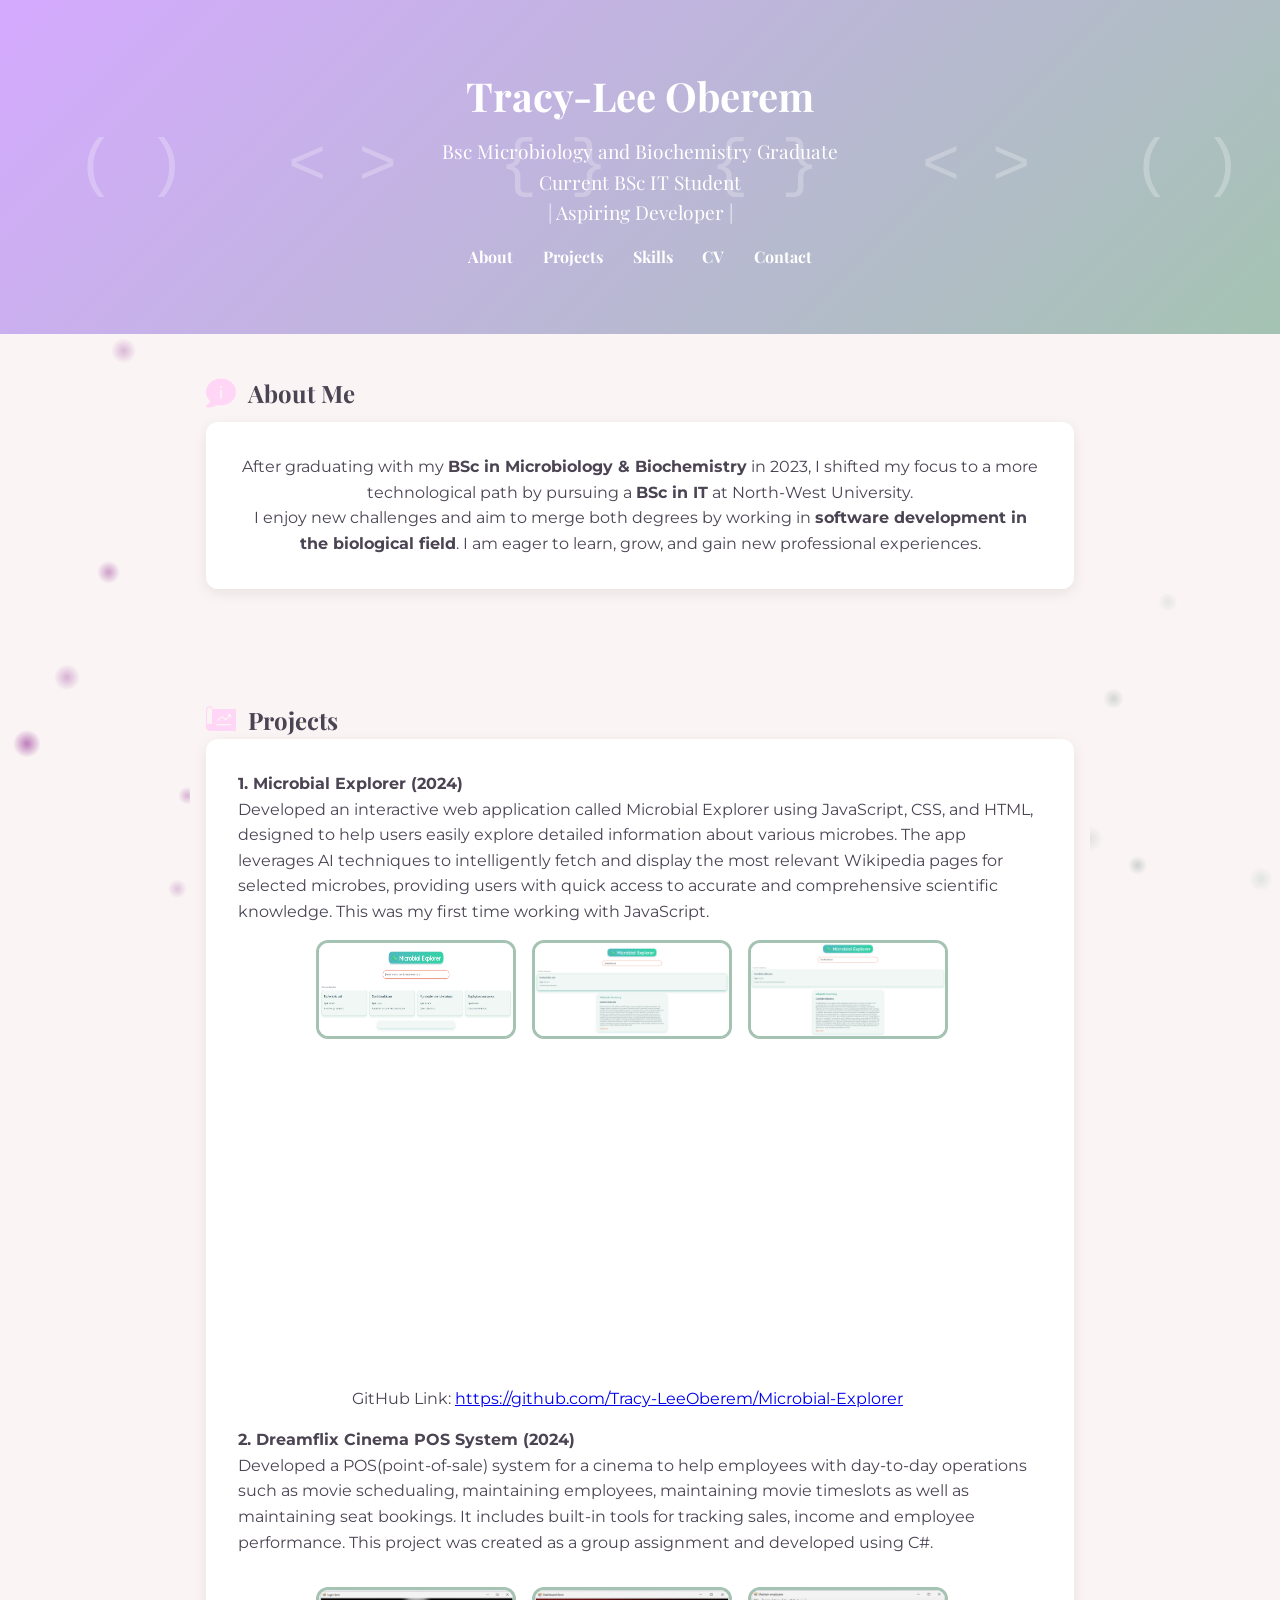
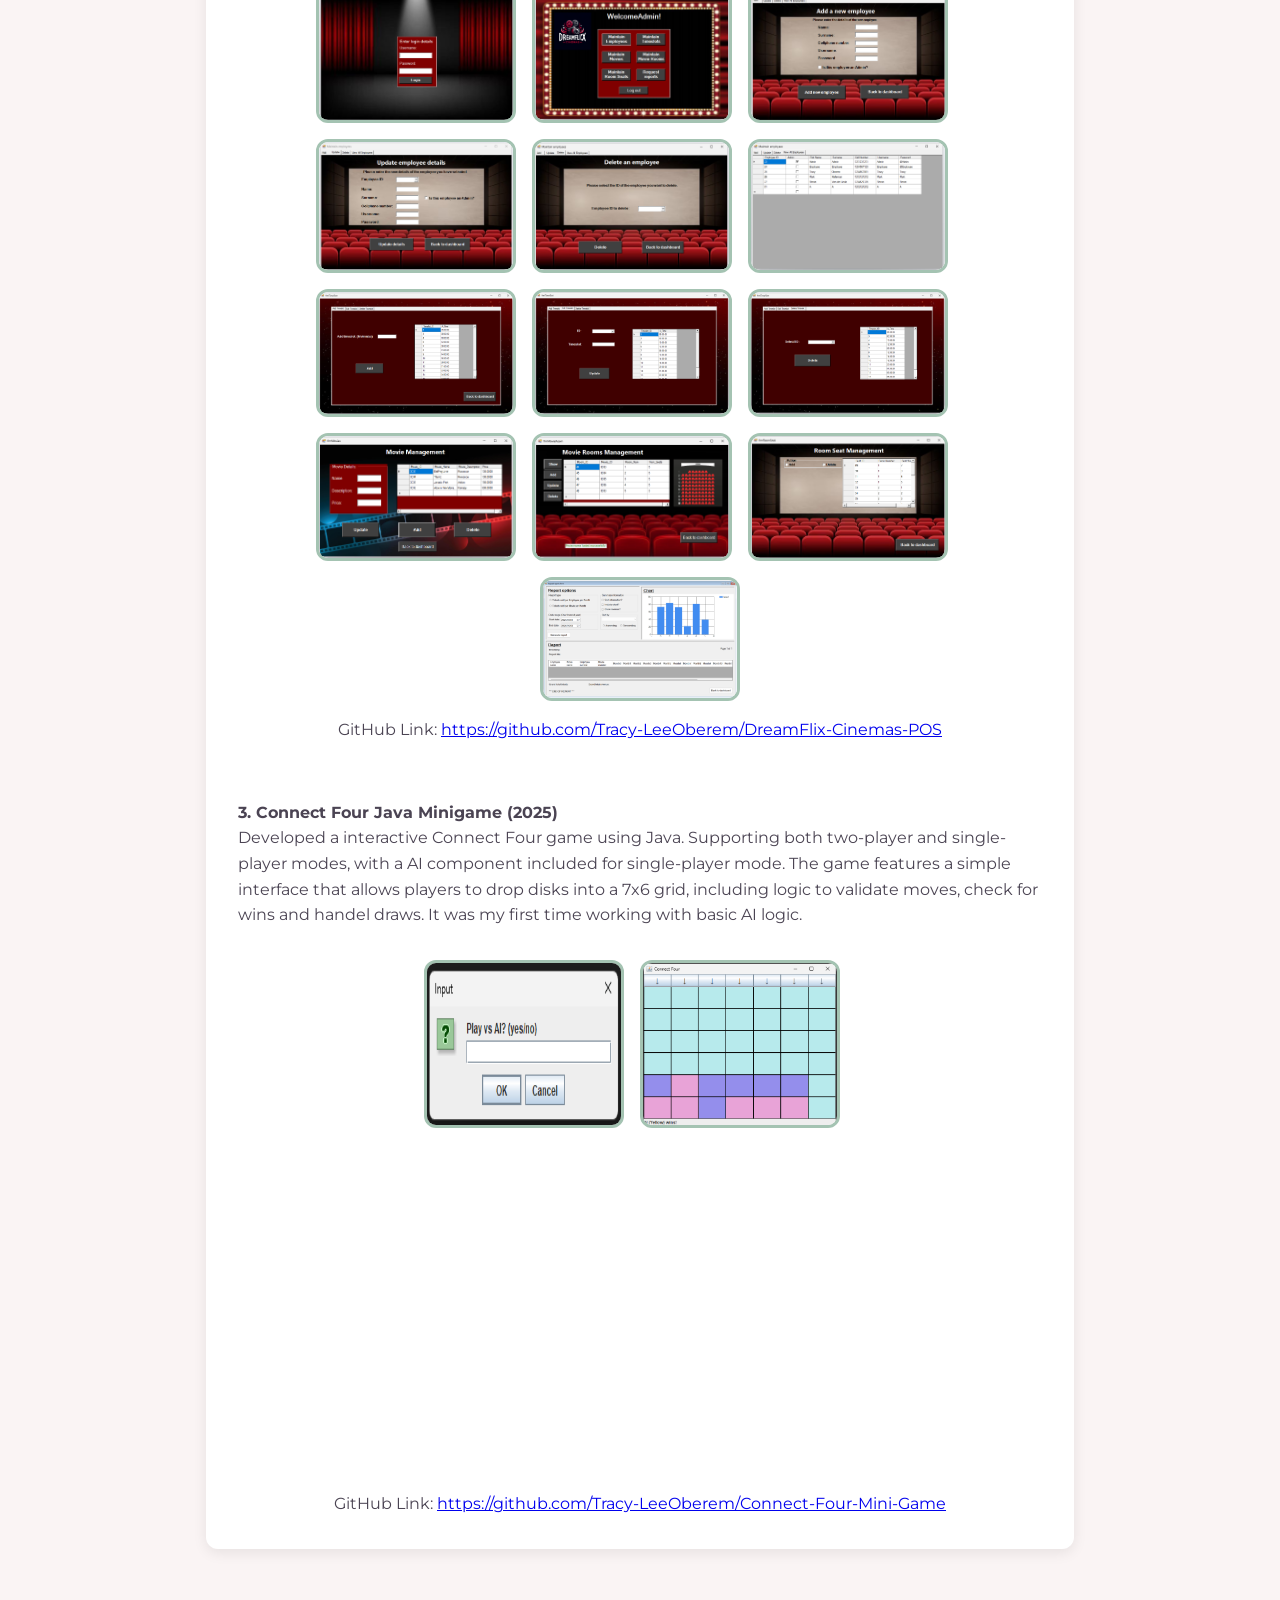
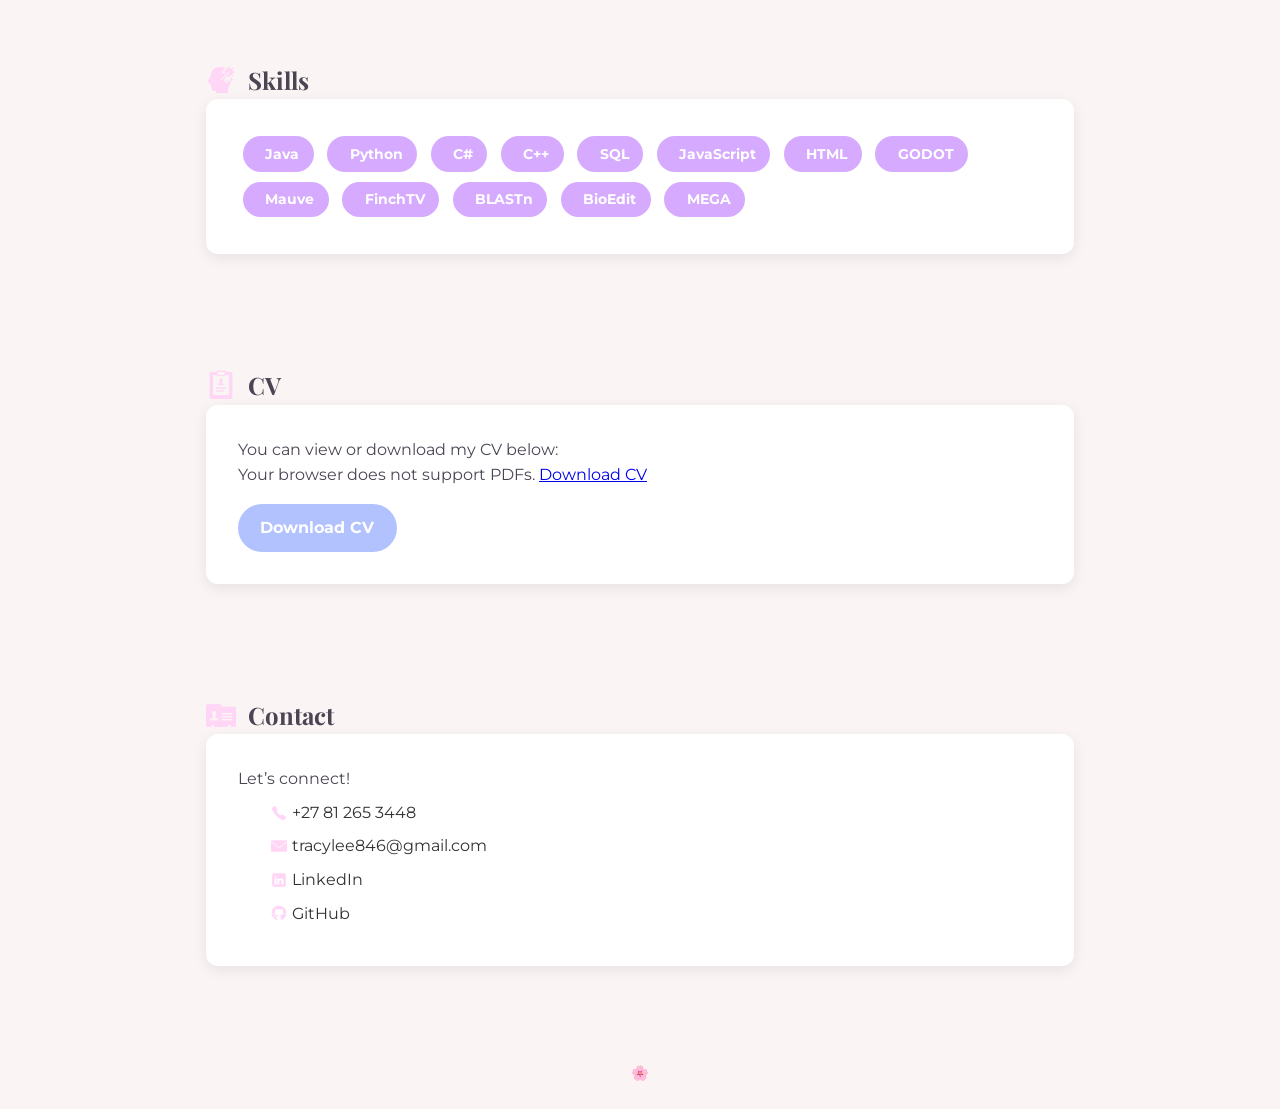
==== index.html @ 7816f1d2 "added animations to the particles in backround" ====
<!DOCTYPE html>
<html lang="en">
<head>
  <meta charset="UTF-8" />
  <meta name="viewport" content="width=device-width, initial-scale=1" />
  <title>Tracy-Lee Oberem | Portfolio</title>

  <link href="https://fonts.googleapis.com/css2?family=Playfair+Display:wght@700&family=Montserrat&display=swap" rel="stylesheet" />
  <script src="https://kit.fontawesome.com/a2a80f73b8.js" crossorigin="anonymous"></script>
  
  <!-- External stylesheet -->
  <link rel="stylesheet" href="style.css" />
</head>

<body>
  <!-- Background animation canvas -->
  <canvas id="fallingPixels"></canvas>

  <!-- Banner -->
  <header>
    <h1>Tracy-Lee Oberem</h1>
    <p>
      Bsc Microbiology and Biochemistry Graduate
      <br />
      Current BSc IT Student 
      <br />
      | Aspiring Developer |
    </p>
    <nav>
      <a href="#about">About</a>
      <a href="#projects">Projects</a>
      <a href="#skills">Skills</a>
      <a href="#cv">CV</a>
      <a href="#contact">Contact</a>
    </nav>
  </header>

  <section id="about">
    <div style="display: flex; align-items: center;">
      <img src="About.png" alt="About Icon" style="height: 30px; margin-right: 12px" />
      <h2 style="margin: 0">About Me</h2>
    </div>

    <div class="card about" style="text-align: center; margin-top: 10px;">
      <p>
        After graduating with my <strong>BSc in Microbiology &amp; Biochemistry</strong> in 2023, I shifted my focus to a more
        technological path by pursuing a <strong>BSc in IT</strong> at North-West University.
        <br />
        I enjoy new challenges and aim to merge both degrees by working in <strong>software development in the biological
          field</strong>. I am eager to learn, grow, and gain new professional experiences.
      </p>
    </div>
  </section>

  <section id="projects">
    <div style="display: flex; align-items: center;">
      <img src="Project.png" alt="Project Icon" style="height: 30px; margin-right: 12px" />
      <h2 style="margin: 0">Projects</h2>
    </div>
    <div class="card">
      <!-- Microbial Explorer Project -->
      <p>
        <strong>1. Microbial Explorer (2024)</strong><br />
        Developed an interactive web application called Microbial Explorer using JavaScript, CSS, and HTML, designed to help
        users easily explore detailed information about various microbes. The app leverages AI techniques to intelligently
        fetch and display the most relevant Wikipedia pages for selected microbes, providing users with quick access to
        accurate and comprehensive scientific knowledge. This was my first time working with JavaScript.
      </p>
      <div class="project-gallery">
        <img
          src="microbial-explorer.png"
          alt="Microbial Explorer1"
          onclick="openModal(this.src)"
        />
        <img
          src="microbial-explorer2.png"
          alt="Microbial Explorer2"
          onclick="openModal(this.src)"
        />
        <img
          src="microbial-explorer3.png"
          alt="Microbial Explorer3"
          onclick="openModal(this.src)"
        />
        <br />

        <!-- Microbial Explorer YouTube Video Embed -->
        <div style="margin-top: 1rem;">
          <div
            style="
              position: relative;
              padding-bottom: 56.25%;
              height: 0;
              overflow: hidden;
              max-width: 100%;
            "
          >
            <iframe
              class="YTVideo"
              width="560"
              height="315"
              src="https://www.youtube.com/embed/qqsWRBTuE1c"
              title="Microbial Explorer"
              frameborder="0"
              allow="accelerometer; autoplay; clipboard-write; encrypted-media; gyroscope; picture-in-picture"
              allowfullscreen
            ></iframe>
          </div>
          <p>
          GitHub Link:
            <a href="https://github.com/Tracy-LeeOberem/Microbial-Explorer" target="_blank" class="project-link">
              https://github.com/Tracy-LeeOberem/Microbial-Explorer
            </a>
          </p>
        </div>
        <br />

        <!-- Cinema Project -->
        <p>
          <strong>2. Dreamflix Cinema POS System (2024)</strong><br />
          Developed a POS(point-of-sale) system for a cinema to help employees with day-to-day operations such as movie
          schedualing, maintaining employees, maintaining movie timeslots as well as maintaining seat bookings. It includes
          built-in tools for tracking sales, income and employee performance. This project was created as a group assignment
          and developed using C#.
        </p>
        <div class="project-gallery">
          <img src="CinemaLogin.png" alt="Cinema1" onclick="openModal(this.src)" />
          <img src="CinemaDashBoard.png" alt="Cinema2" onclick="openModal(this.src)" />
          <img src="CinemaAddEmployee.png" alt="Cinema3" onclick="openModal(this.src)" />
          <br />
          <img src="CinemaMaintainEmployees.png" alt="Cinema4" onclick="openModal(this.src)" />
          <img src="CinemaDeleteEmployee.png" alt="Cinema5" onclick="openModal(this.src)" />
          <img src="CinemaViewAllEmpoyees.png" alt="Cinema6" onclick="openModal(this.src)" />
          <br />
          <img src="CinemaAddTimeslot.png" alt="Cinema7" onclick="openModal(this.src)" />
          <img src="CinemaEditTimeslot.png" alt="Cinema8" onclick="openModal(this.src)" />
          <img src="CinemaDeleteTimeslot.png" alt="Cinema9" onclick="openModal(this.src)" />
          <br />
          <img src="CinemaMaintainMovies.png" alt="Cinema10" onclick="openModal(this.src)" />
          <img src="CinemaMaintainRooms.png" alt="Cinema11" onclick="openModal(this.src)" />
          <img src="CinemaMaintainSeats.png" alt="Cinema12" onclick="openModal(this.src)" />
          <br />
          <img src="CinemaReporting.png" alt="Cinema13" onclick="openModal(this.src)" />
          <p>
          GitHub Link:
            <a href="https://github.com/Tracy-LeeOberem/DreamFlix-Cinemas-POS" target="_blank" class="project-link">
              https://github.com/Tracy-LeeOberem/DreamFlix-Cinemas-POS
            </a>
          </p>
        </div>
        <br />

        <!-- Connect Four Project -->
        <p>
          <strong>3. Connect Four Java Minigame (2025)</strong><br />
          Developed a interactive Connect Four game using Java. Supporting both two-player and single-player
          modes, with a AI component included for single-player mode. The game features a simple interface that allows
          players to drop disks into a 7x6 grid, including logic to validate moves, check for wins and handel draws. It was my
          first time working with basic AI logic.
        </p>
        <div class="project-gallery">
          <img src="ConnectFour1.png" alt="ConnectFour1" onclick="openModal(this.src)" />
          <img src="ConnectFour2.png" alt="ConnectFour2" onclick="openModal(this.src)" />
          <br />

          <!-- Connect Four YouTube Video Embed -->
          <div style="margin-top: 1rem;">
            <div
              style="
                position: relative;
                padding-bottom: 56.25%;
                height: 0;
                overflow: hidden;
                max-width: 100%;
              "
            >
              <iframe
                class="YTVideo"
                width="560"
                height="315"
                src="https://www.youtube.com/embed/dLxgslKgsJ8"
                title="Connect Four Demo"
                frameborder="0"
                allow="accelerometer; autoplay; clipboard-write; encrypted-media; gyroscope; picture-in-picture"
                allowfullscreen
              ></iframe>
            </div>
          </div>
          <p>
          GitHub Link:
            <a href="https://github.com/Tracy-LeeOberem/Connect-Four-Mini-Game" target="_blank" class="project-link">
              https://github.com/Tracy-LeeOberem/Connect-Four-Mini-Game
            </a>
          </p>
        </div>
      </div>
    </section>

    <section id="skills">
      <div style="display: flex; align-items: center;">
        <img src="Skill.png" alt="Skill Icon" style="height: 30px; margin-right: 12px" />
        <h2 style="margin: 0">Skills</h2>
      </div>
      <div class="card skills">
        <span><i class="fab fa-java"></i> Java</span>
        <span><i class="fab fa-python"></i> Python</span>
        <span><i class="fas fa-code"></i> C#</span>
        <span><i class="fas fa-code"></i> C++</span>
        <span><i class="fas fa-database"></i> SQL</span>
        <span><i class="fab fa-js-square"></i> JavaScript</span>
        <span><i class="fab fa-html5"></i> HTML</span>
        <span><i class="fab fa-html5"></i> GODOT</span>
        <span><i class="fas fa-dna"></i> Mauve</span>
        <span><i class="fas fa-dna"></i> FinchTV</span>
        <span><i class="fas fa-dna"></i> BLASTn</span>
        <span><i class="fas fa-dna"></i> BioEdit</span>
        <span><i class="fas fa-dna"></i> MEGA</span>
      </div>
    </section>

    <!-- CV PDF View and download-->
    <section id="cv">
      <div style="display: flex; align-items: center;">
        <img src="CV.png" alt="CV Icon" style="height: 30px; margin-right: 12px" />
        <h2 style="margin: 0">CV</h2>
      </div>
      <div class="card">
        <p>You can view or download my CV below:</p>
        <object data="Tracy-Lee_Oberem_CV.pdf" type="application/pdf" width="100%" height="600px">
          <p>Your browser does not support PDFs.
            <a href="Tracy-Lee_Oberem_CV.pdf" download>Download CV</a>
          </p>
        </object>
        <a href="Tracy-Lee_Oberem_CV.pdf" class="button" download>
          <i class="fas fa-file-pdf"></i> Download CV
        </a>
      </div>
    </section>

    <!-- Contact Me section -->
    <section id="contact">
      <div style="display: flex; align-items: center;">
        <img src="Contact.png" alt="Contact Icon" style="height: 30px; margin-right: 12px" />
        <h2 style="margin: 0">Contact</h2>
      </div>
      <div class="card contact">
        <p>Let’s connect!</p>
        <a href="tel:+27812653448">
          <i class="fas fa-phone"></i>
          <img src="Phone.png" alt="Phone badge" style="height: 16px; margin-left: 5px; vertical-align: middle" />
          <span style="margin-left: 5px">+27 81 265 3448</span>
        </a>

        <a href="mailto:tracylee846@gmail.com">
          <i class="fas fa-envelope"></i>
          <img src="Email.png" alt="Email badge" style="height: 16px; margin-left: 5px; vertical-align: middle" />
          <span style="margin-left: 5px">tracylee846@gmail.com</span>
        </a>

        <a href="https://www.linkedin.com/in/tracy-lee-oberem-654a07237/" target="_blank">
          <i class="fab fa-linkedin"></i>
          <img src="LinkedIn.png" alt="LinkedIn badge" style="height: 16px; margin-left: 5px; vertical-align: middle;">
          <span style="margin-left: 5px;">LinkedIn</span>
        </a>

        <a href="https://github.com/Tracy-LeeOberem" target="_blank">
          <i class="fab fa-github"></i>
          <img src="GitHub.png" alt="GitHub badge" style="height: 16px; margin-left: 5px; vertical-align: middle;">
          <span style="margin-left: 5px;">GitHub</span>
        </a>
      </div>
    </section>

    <footer>
      🌸
    </footer>

    <!-- Modal for project images -->
    <div id="modal" class="modal" onclick="closeModal(event)">
      <div class="modal-content">
        <span class="close-btn" onclick="closeModal(event)">&times;</span>
        <img id="modal-img" src="" alt="Project Image" />
      </div>
    </div>

    <script src="script.js"></script>
</body>
</html>
---- style.css ----
:root {
  --bg: #FAF4F4;
  --accent1: #A4C3B2;
  --accent2: #D5AAFF;
  --text: #4B4453;
  --btn: #B2C2FF;
}

html {
  scroll-behavior: smooth;
}

* {
  margin: 0;
  padding: 0;
  box-sizing: border-box;
}

body {
  font-family: 'Montserrat', sans-serif;
  background: var(--bg);
  color: var(--text);
  line-height: 1.6;
  position: relative;
  min-height: 100vh;
  overflow-x: hidden;
}

#fallingPixels {
  position: fixed;
  top: 0;
  left: 0;
  width: 100vw;
  height: 100vh;
  z-index: 0;
  pointer-events: none;
  background: #FAF4F4;
}

header {
  background: linear-gradient(135deg, #D5AAFF 0%, #A4C3B2 100%);
  position: relative;
  color: white;
  text-align: center;
  padding: 4rem 1rem;
  font-family: 'Playfair Display', serif;
  overflow: hidden;
  z-index: 1;
}

header::before {
  content: "; () <> {}  {} <> ();";
  position: absolute;
  top: 50%;
  left: 50%;
  font-size: 4rem;
  color: rgba(255, 255, 255, 0.253);
  transform: translate(-50%, -50%);
  white-space: nowrap;
  user-select: none;
  pointer-events: none;
  letter-spacing: 2rem;
  font-family: monospace;
  z-index: 0;
}

header > * {
  position: relative;
  z-index: 1;
}

header h1 {
  font-size: 2.5rem;
}

header p {
  font-size: 1.2rem;
  margin-top: 0.5rem;
}

nav {
  margin-top: 1rem;
  z-index: 1;
}

nav a {
  position: relative;
  color: white;
  margin: 0 0.8rem;
  font-weight: bold;
  text-decoration: none;
  padding-bottom: 4px;
  transition: color 0.3s ease;
}

nav a::after {
  content: "";
  position: absolute;
  width: 0;
  height: 2px;
  background-color: white;
  left: 0;
  bottom: 0;
  transition: width 0.3s ease;
}

nav a:hover::after {
  width: 100%;
}

section {
  padding: 2.5rem 1rem;
  max-width: 900px;
  margin: auto;
  position: relative;
  z-index: 1;
  background: transparent;
}

.card {
  background: white;
  padding: 2rem;
  border-radius: 12px;
  box-shadow: 0 4px 14px rgba(0, 0, 0, 0.08);
  margin-bottom: 2rem;
  position: relative;
  z-index: 1;
}

.about img {
  width: 140px;
  height: 140px;
  border-radius: 50%;
  object-fit: cover;
  margin-bottom: 1rem;
}

h2 {
  font-family: 'Playfair Display', serif;
  margin-bottom: 1rem;
}

.skills span {
  background: var(--accent2);
  color: #fff;
  padding: 0.4rem 0.9rem;
  margin: 0.3rem;
  border-radius: 500px;
  display: inline-block;
  font-weight: bold;
  font-size: 0.9rem;
}

.skills i {
  margin-right: 0.5rem;
}

a.button {
  display: inline-block;
  background: var(--btn);
  color: #fff;
  padding: 0.7rem 1.4rem;
  border-radius: 30px;
  text-decoration: none;
  font-weight: bold;
  margin-top: 1rem;
}

.contact a {
  color: var(--accent1);
  display: block;
  margin-top: 0.5rem;
  text-decoration: none;
  font-size: 1rem;
}

.contact a i {
  margin-right: 0.5rem;
}

footer {
  text-align: center;
  padding: 1.5rem;
  font-size: 0.9rem;
  color: #777;
  position: relative;
  z-index: 1;
}

.project-gallery {
  display: flex;
  gap: 1rem;
  justify-content: center;
  flex-wrap: wrap;
  margin-top: 1rem;
}

.project-gallery img {
  width: 30%;
  max-width: 200px;
  cursor: pointer;
  border: 3px solid #A4C3B2;
  border-radius: 12px;
  transition: transform 0.2s;
}

.project-gallery img:hover {
  transform: scale(1.05);
}

.modal {
  display: none;
  position: fixed;
  z-index: 2000;
  left: 0;
  top: 0;
  width: 100vw;
  height: 100vh;
  background-color: rgba(0, 0, 0, 0.7);
  justify-content: center;
  align-items: center;
}

.modal-content {
  position: relative;
  background-color: white;
  padding: 1rem;
  border-radius: 12px;
  max-width: 1000px;
  width: 95%;
  max-height: 90vh;
  box-shadow: 0 0 20px rgba(0, 0, 0, 0.3);
  display: flex;
  justify-content: center;
  align-items: center;
}

.modal-content img {
  width: 100%;
  height: auto;
  border-radius: 8px;
  object-fit: contain;
}

.close-btn {
  position: absolute;
  top: 0.5rem;
  right: 0.8rem;
  font-size: 1.8rem;
  color: #333;
  cursor: pointer;
  font-weight: bold;
}

.card.contact a {
  display: flex;
  align-items: center;
  margin-bottom: 8px;
  text-decoration: none;
  color: #333;
}

.card.contact a:hover {
  text-decoration: underline;
}

.card.contact i {
  width: 20px;
}

.card.contact img {
  height: 16px;
}

.YTVideo {
max-width: 100%;
}
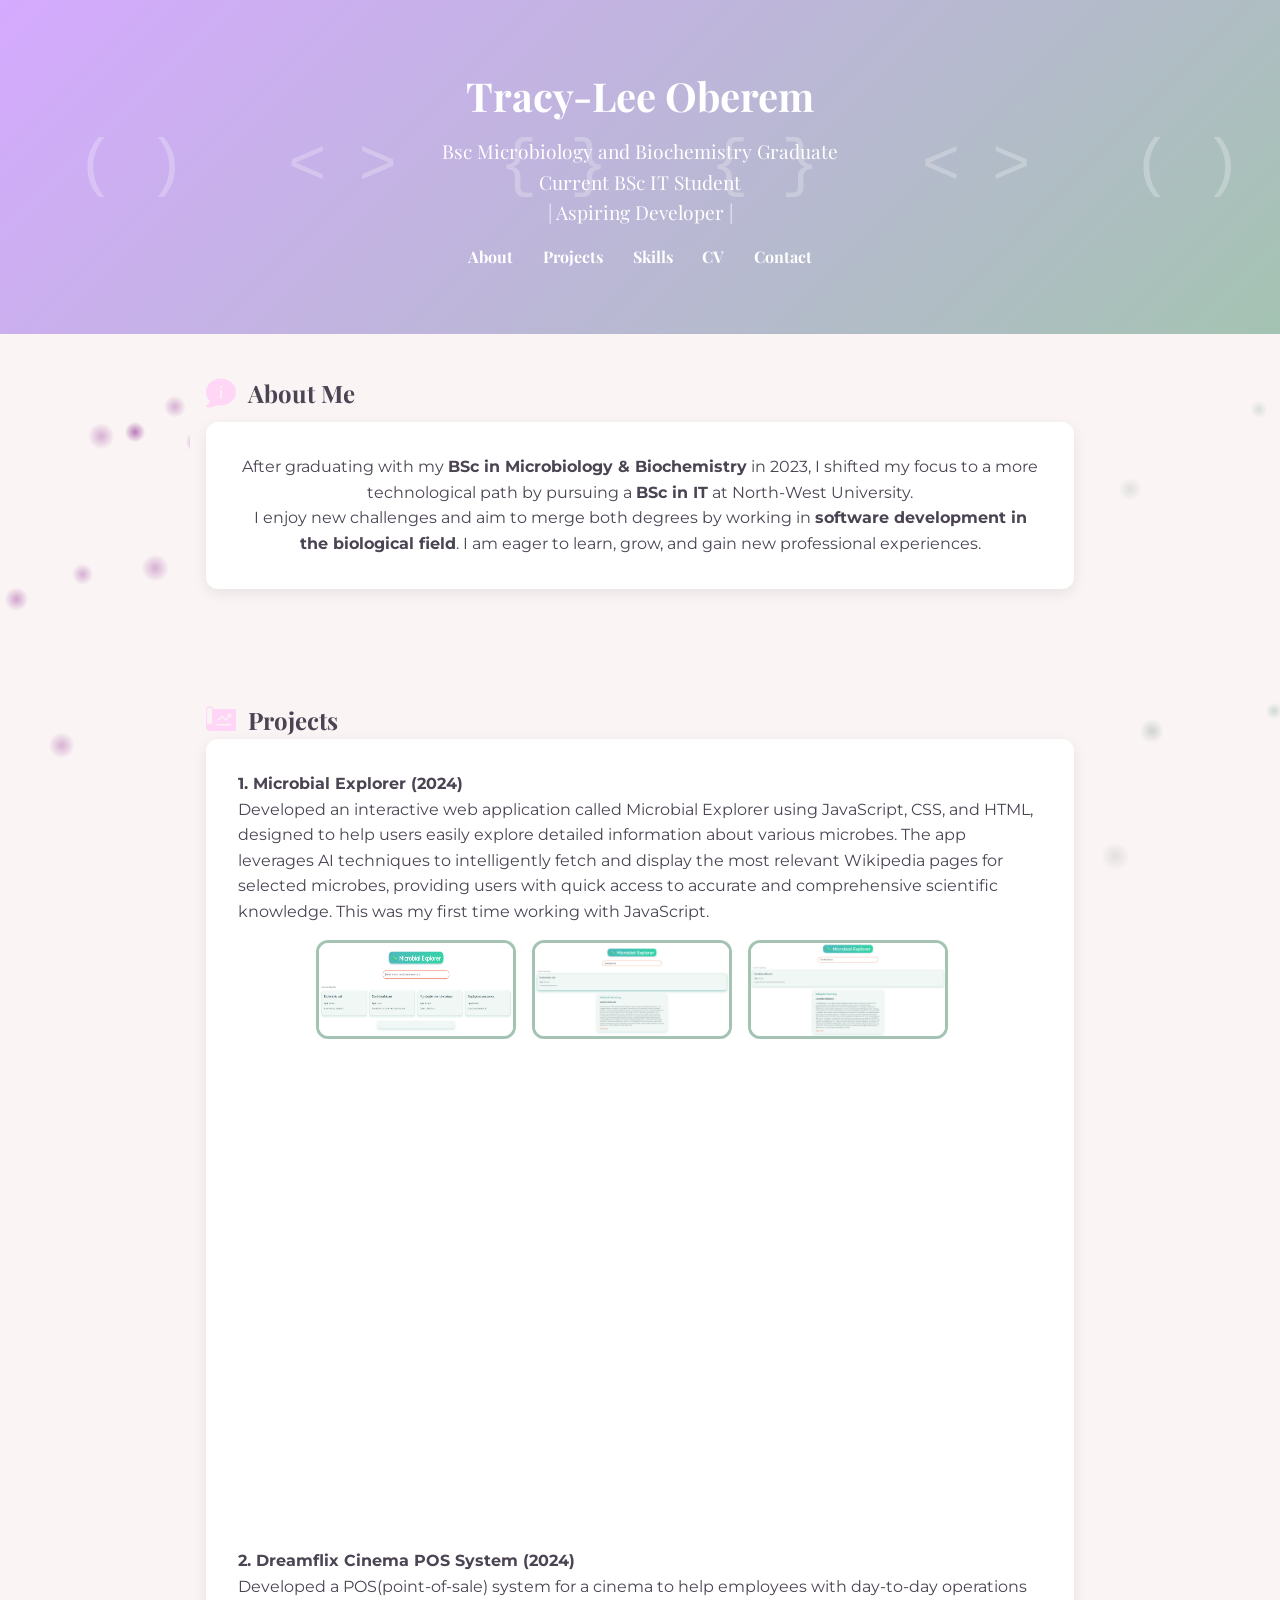
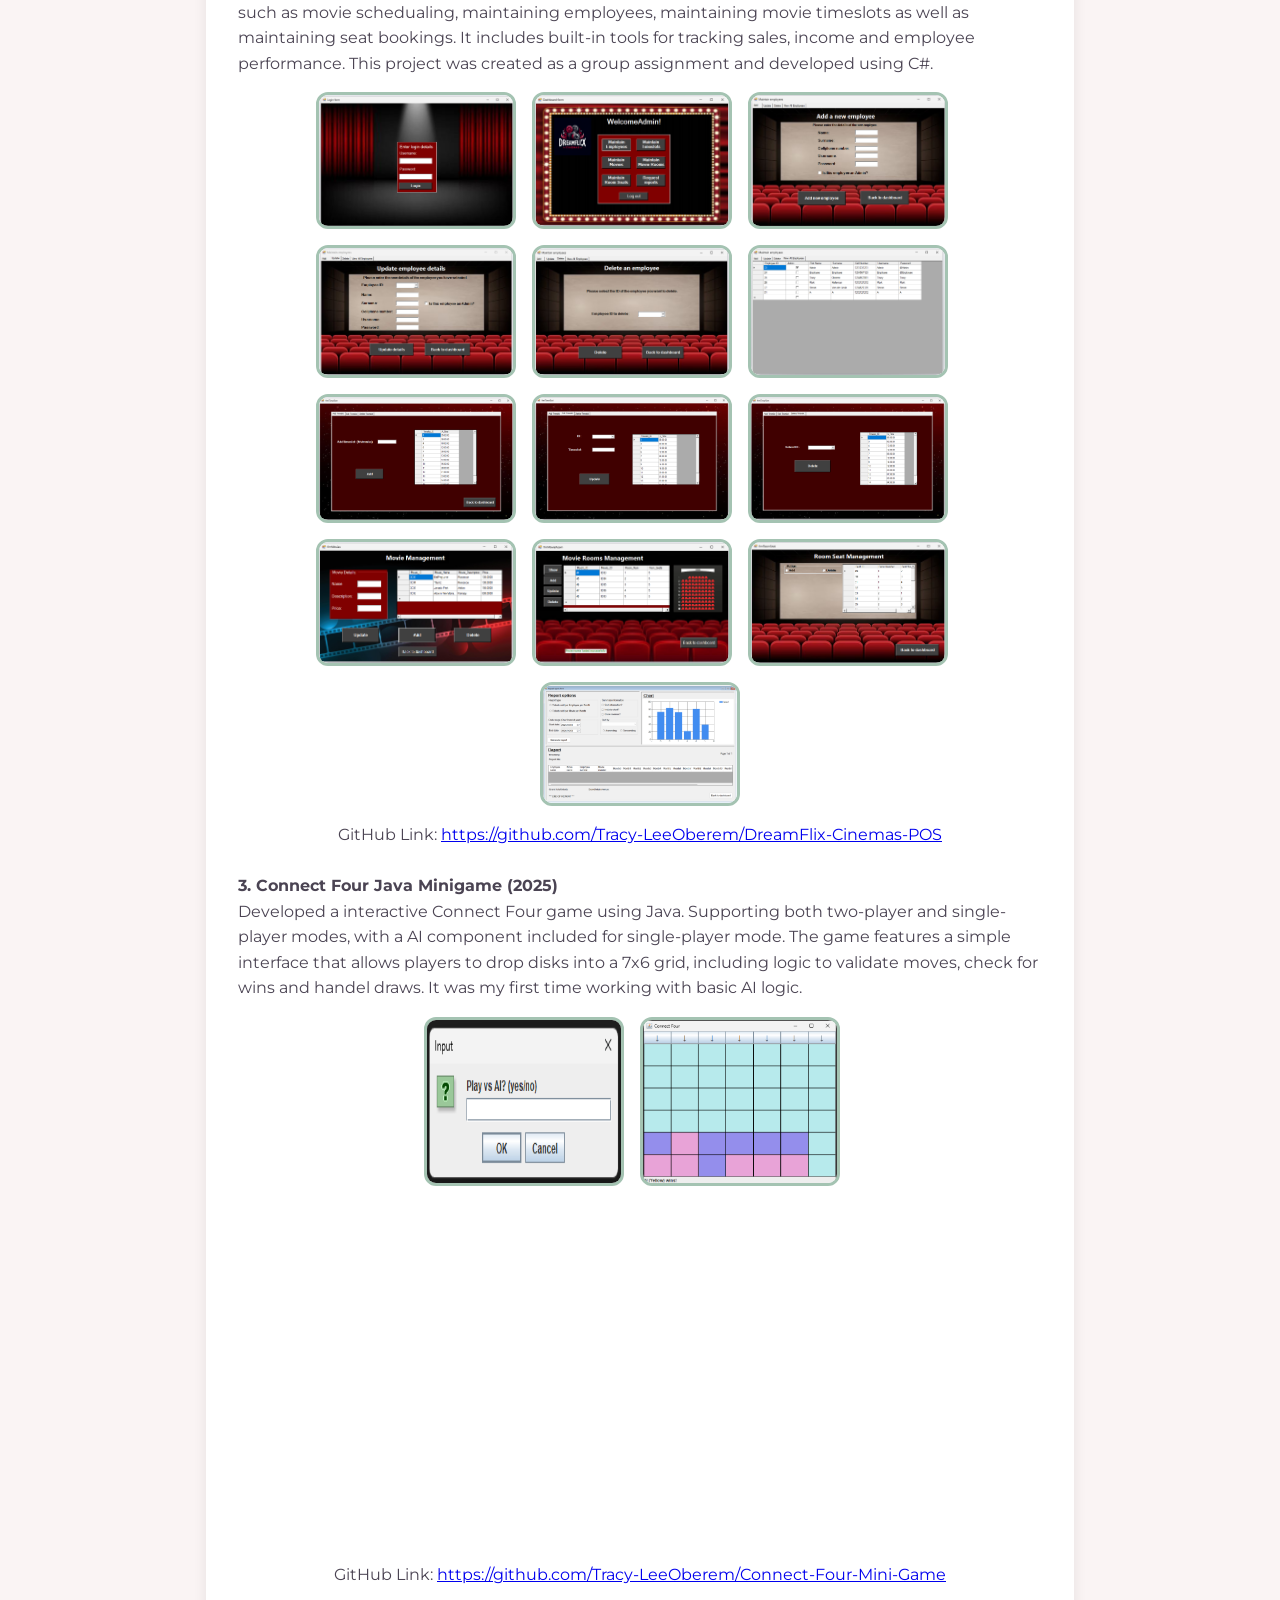
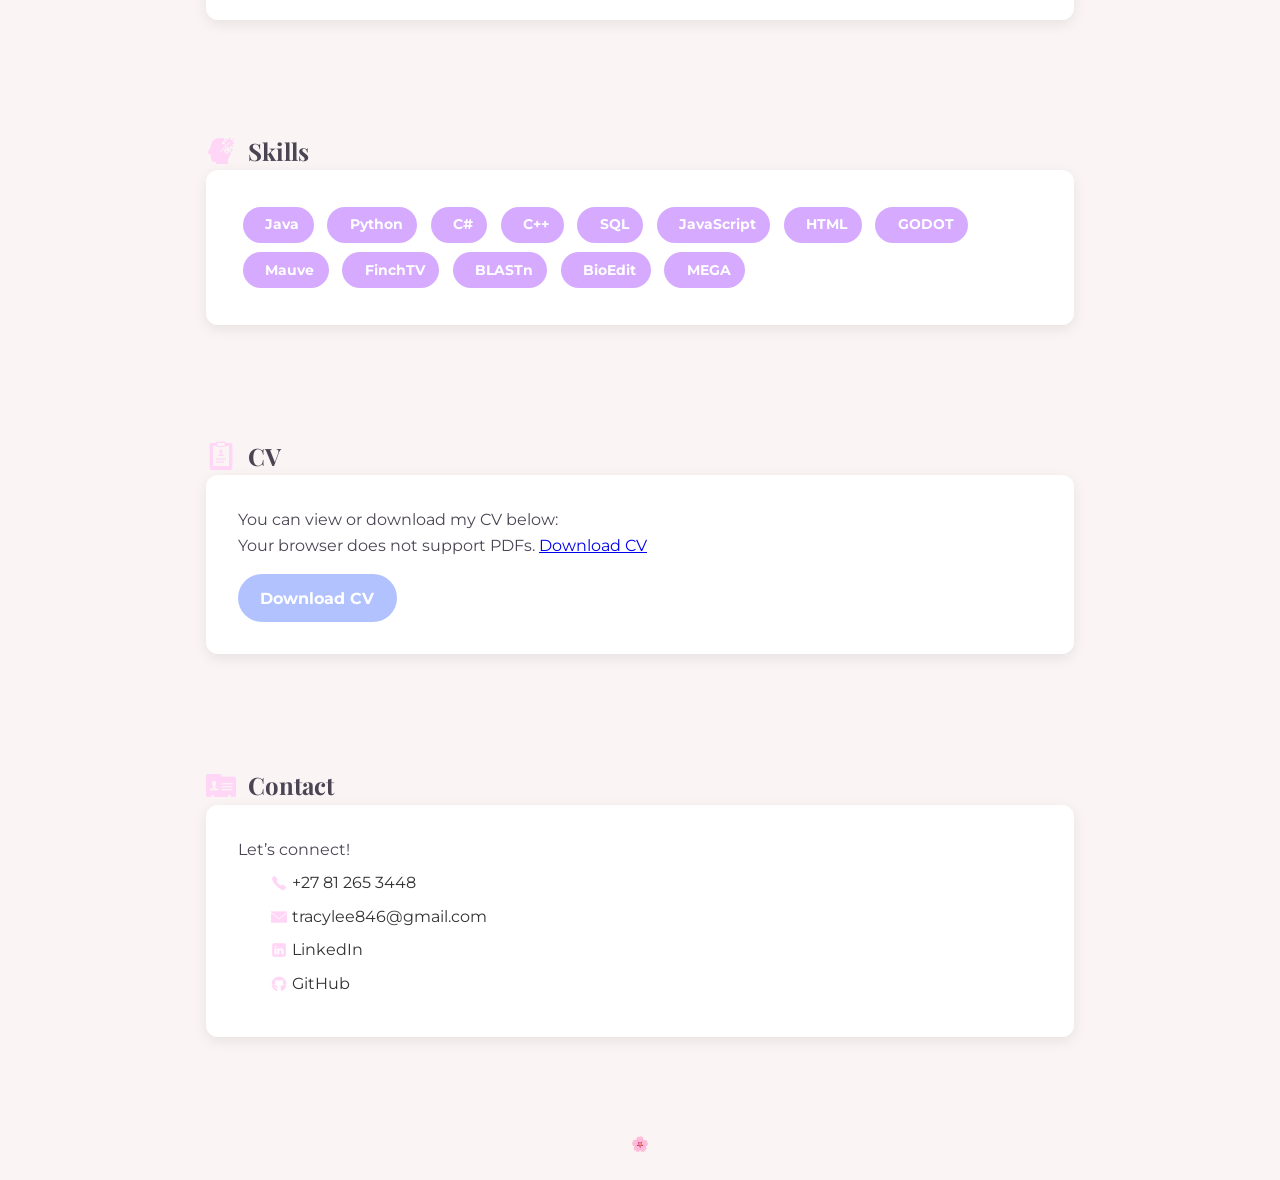
==== commit 0e9fe7ba: "Fix Youtube embed to be compatible with mobile" ====
--- a/index.html
+++ b/index.html
@@ -95,6 +95,7 @@
               max-width: 100%;
             "
           >
+          <div style="position: relative; padding-bottom: 56.25%; height: 0; overflow: hidden; max-width: 100%;">
             <iframe
               class="YTVideo"
               width="560"
@@ -104,6 +105,7 @@
               frameborder="0"
               allow="accelerometer; autoplay; clipboard-write; encrypted-media; gyroscope; picture-in-picture"
               allowfullscreen
+              style="position: absolute; top: 0; left: 0; width: 100%; height: 100%;"
             ></iframe>
           </div>
           <p>
@@ -174,6 +176,7 @@
                 max-width: 100%;
               "
             >
+            <div style="position: relative; padding-bottom: 56.25%; height: 0; overflow: hidden; max-width: 100%;">
               <iframe
                 class="YTVideo"
                 width="560"
@@ -183,6 +186,7 @@
                 frameborder="0"
                 allow="accelerometer; autoplay; clipboard-write; encrypted-media; gyroscope; picture-in-picture"
                 allowfullscreen
+                style="position: absolute; top: 0; left: 0; width: 100%; height: 100%;"
               ></iframe>
             </div>
           </div>
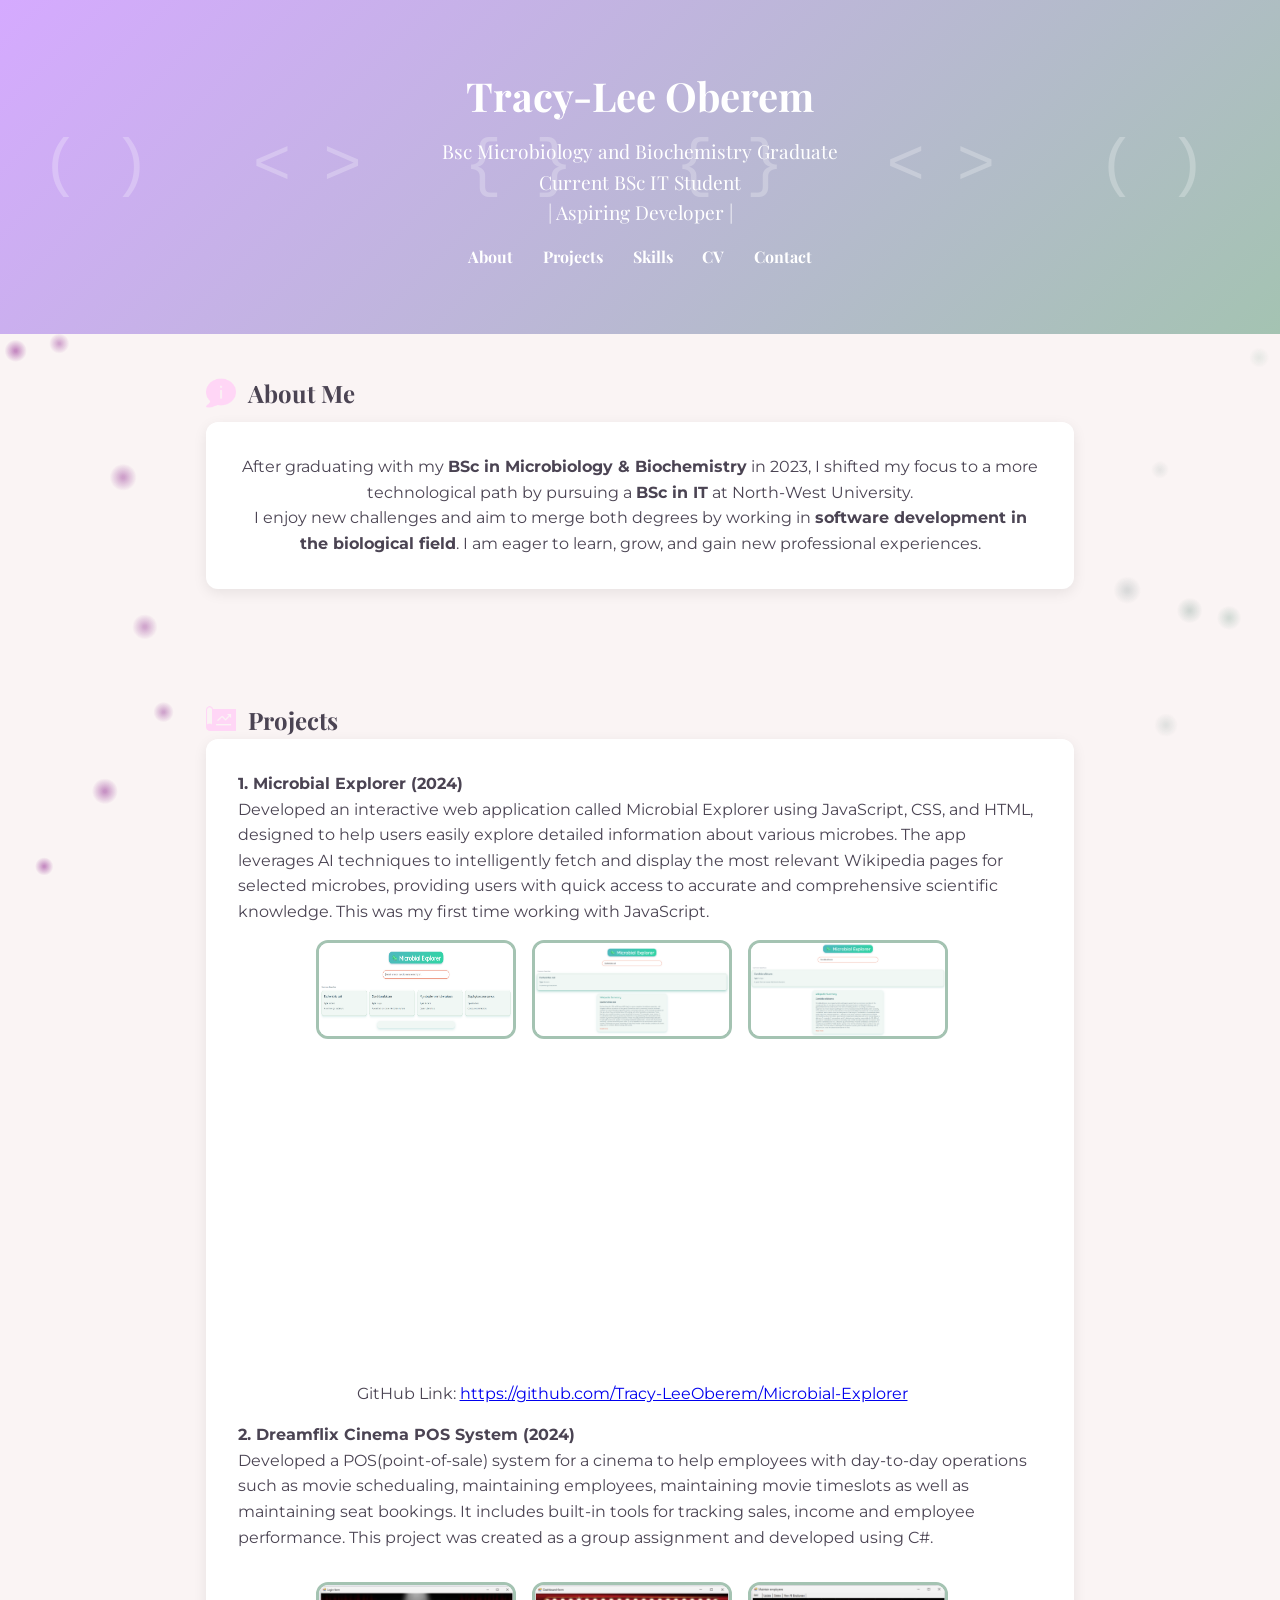
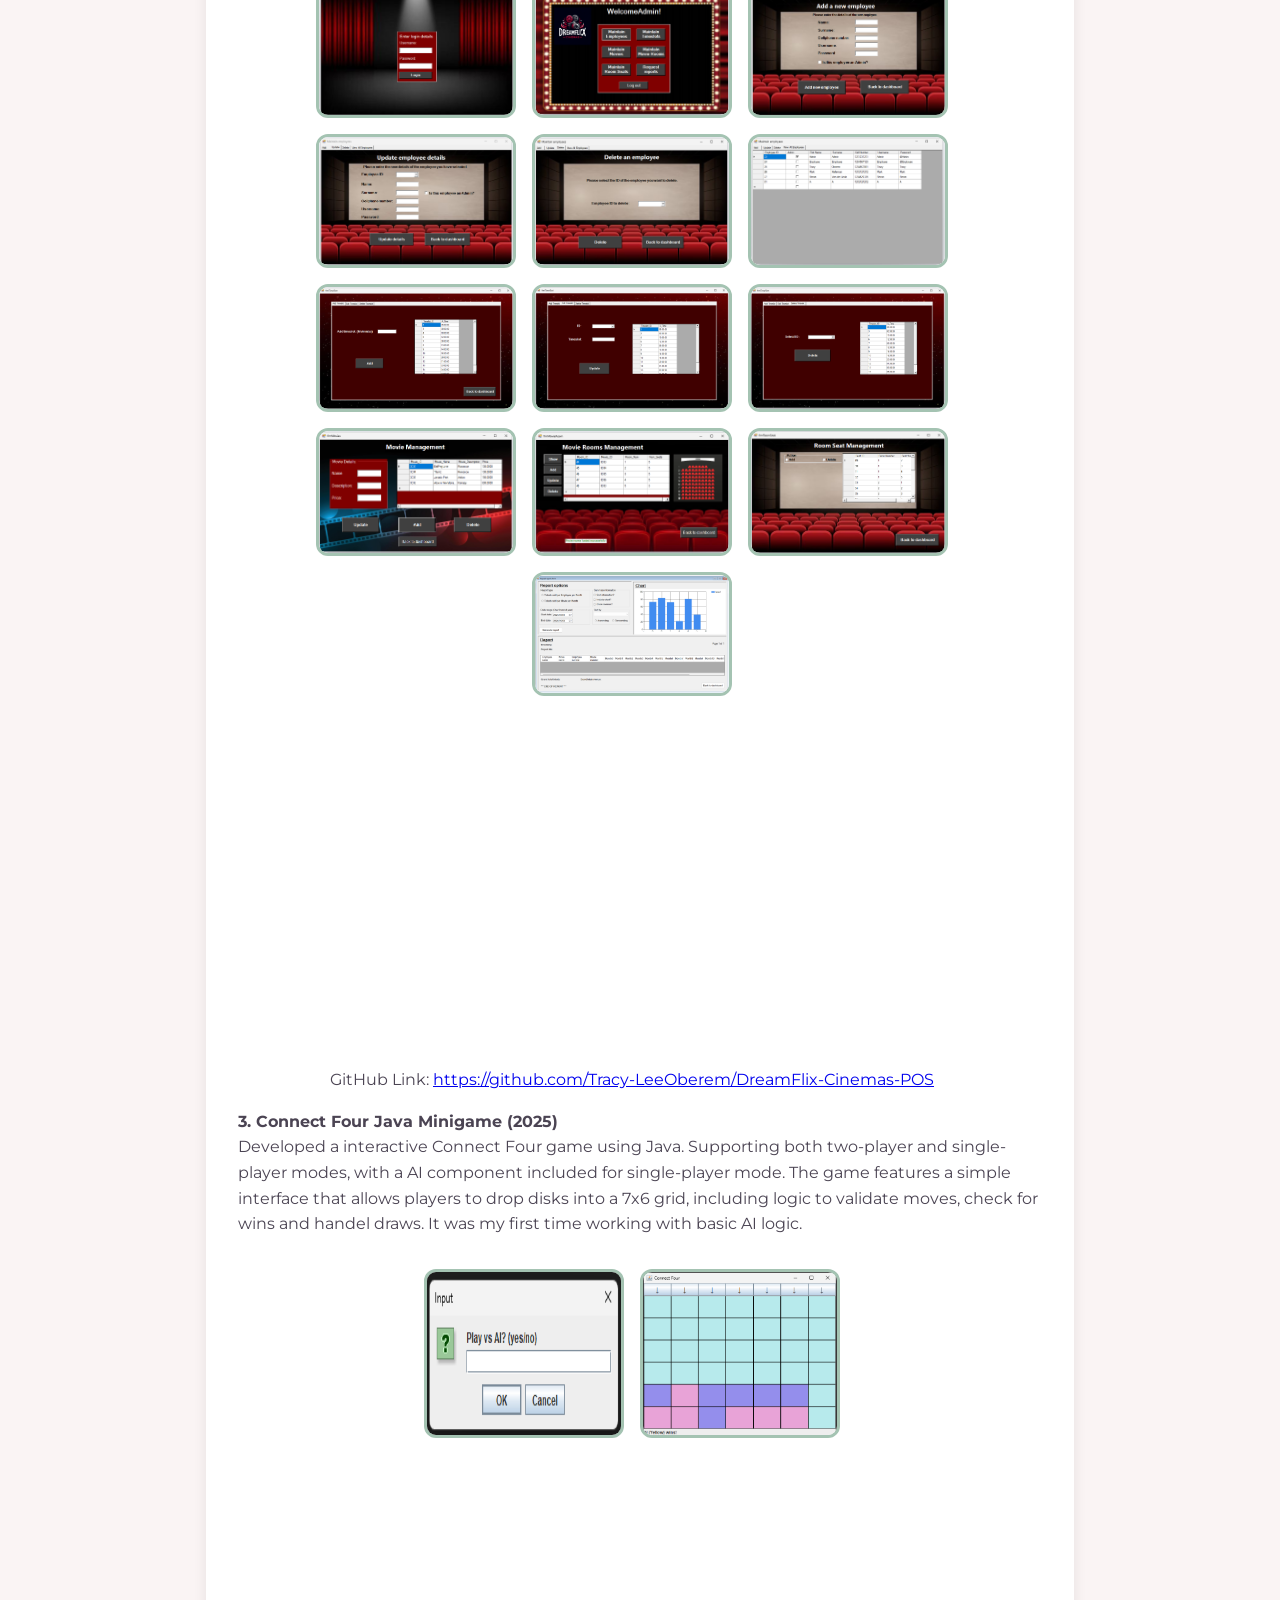
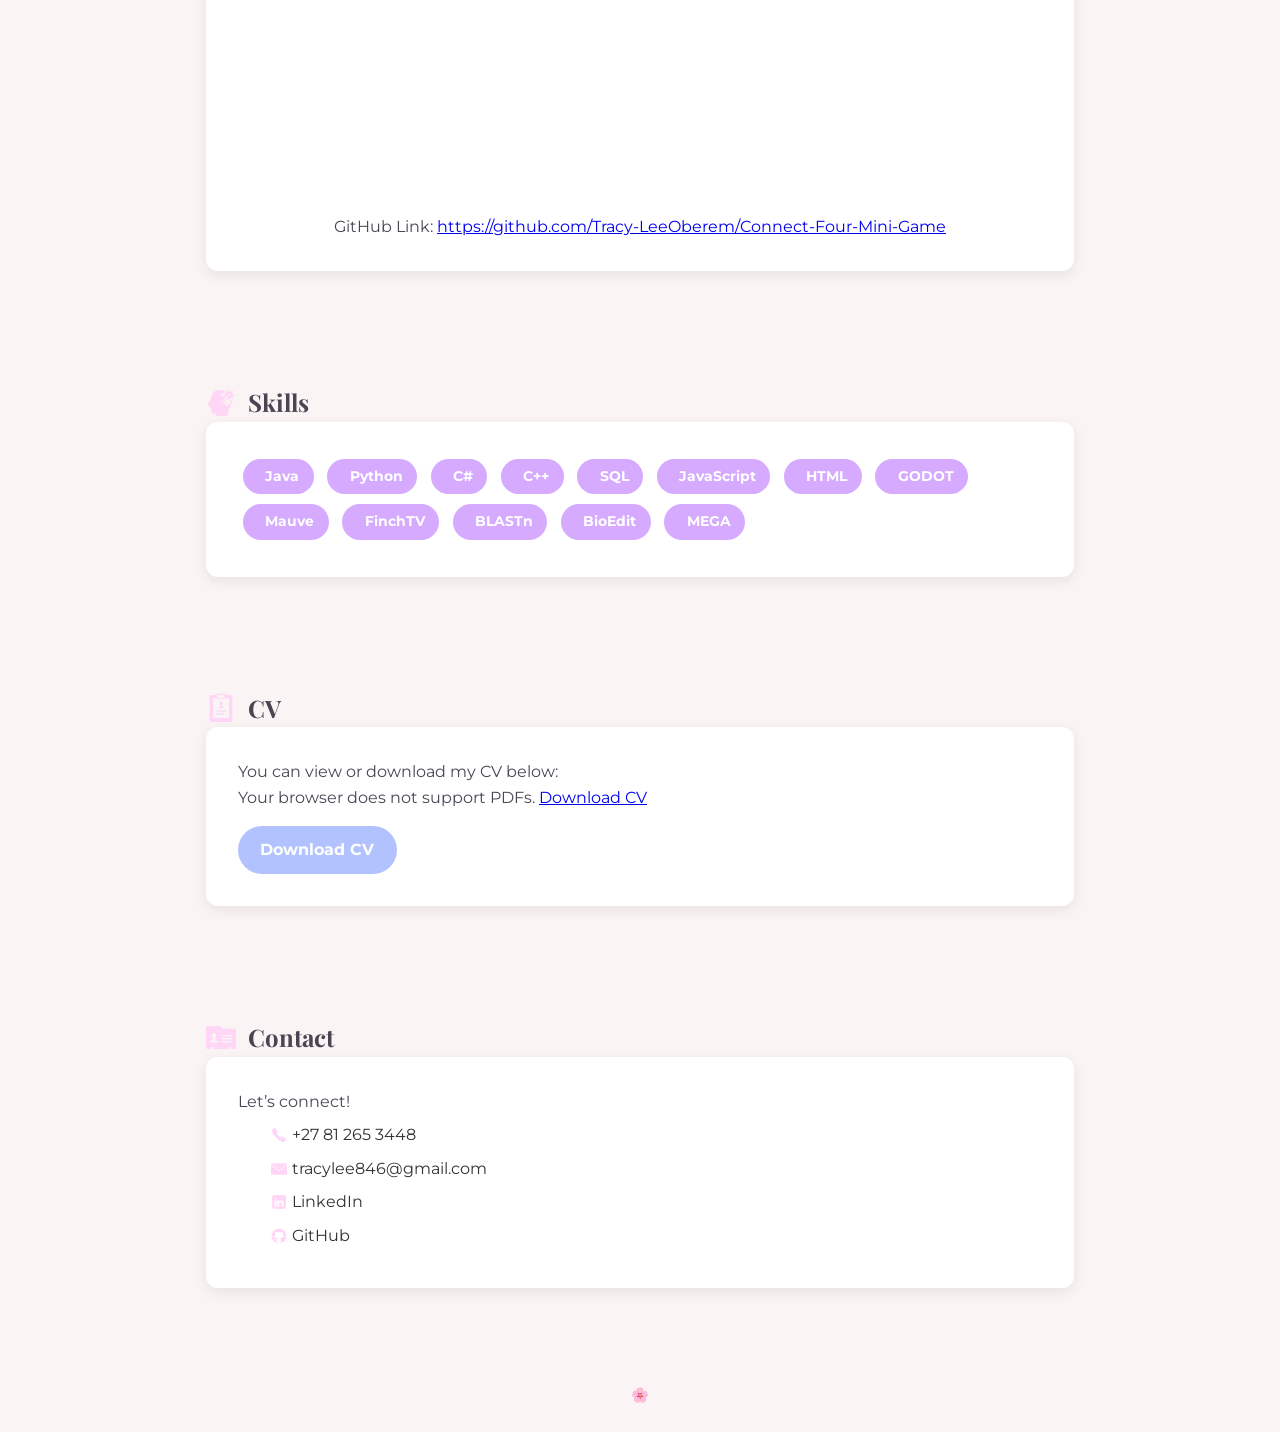
==== commit 98482b7e: "Added Cinema YT vid embed and updated Icons" ====
--- a/index.html
+++ b/index.html
@@ -6,7 +6,6 @@
   <title>Tracy-Lee Oberem | Portfolio</title>
 
   <link href="https://fonts.googleapis.com/css2?family=Playfair+Display:wght@700&family=Montserrat&display=swap" rel="stylesheet" />
-  <script src="https://kit.fontawesome.com/a2a80f73b8.js" crossorigin="anonymous"></script>
   
   <!-- External stylesheet -->
   <link rel="stylesheet" href="style.css" />
@@ -37,7 +36,7 @@
 
   <section id="about">
     <div style="display: flex; align-items: center;">
-      <img src="About.png" alt="About Icon" style="height: 30px; margin-right: 12px" />
+      <img src="Icons/About.png" alt="About Icon" style="height: 30px; margin-right: 12px" />
       <h2 style="margin: 0">About Me</h2>
     </div>
 
@@ -54,7 +53,7 @@
 
   <section id="projects">
     <div style="display: flex; align-items: center;">
-      <img src="Project.png" alt="Project Icon" style="height: 30px; margin-right: 12px" />
+      <img src="Icons/Project.png" alt="Project Icon" style="height: 30px; margin-right: 12px" />
       <h2 style="margin: 0">Projects</h2>
     </div>
     <div class="card">
@@ -84,29 +83,30 @@
         />
         <br />
 
-        <!-- Microbial Explorer YouTube Video Embed -->
-        <div style="margin-top: 1rem;">
-          <div
-            style="
-              position: relative;
-              padding-bottom: 56.25%;
-              height: 0;
-              overflow: hidden;
-              max-width: 100%;
-            "
-          >
-          <div style="position: relative; padding-bottom: 56.25%; height: 0; overflow: hidden; max-width: 100%;">
-            <iframe
-              class="YTVideo"
-              width="560"
-              height="315"
-              src="https://www.youtube.com/embed/qqsWRBTuE1c"
-              title="Microbial Explorer"
-              frameborder="0"
-              allow="accelerometer; autoplay; clipboard-write; encrypted-media; gyroscope; picture-in-picture"
-              allowfullscreen
-              style="position: absolute; top: 0; left: 0; width: 100%; height: 100%;"
-            ></iframe>
+          <!-- Microbial Explorer Video Embed -->
+          <div style="margin-top: 1rem;">
+            <div
+              style="
+                position: relative;
+                padding-bottom: 56.25%;
+                height: 0;
+                overflow: hidden;
+                max-width: 100%;
+              "
+            >
+            <div style="position: relative; padding-bottom: 56.25%; height: 0; overflow: hidden; max-width: 100%;">
+              <iframe
+                class="YTVideo"
+                width="560"
+                height="315"
+                src="https://www.youtube.com/embed/qqsWRBTuE1c"
+                title="Microbial Explorere Demo"
+                frameborder="0"
+                allow="accelerometer; autoplay; clipboard-write; encrypted-media; gyroscope; picture-in-picture"
+                allowfullscreen
+                style="position: absolute; top: 0; left: 0; width: 100%; height: 100%;"
+              ></iframe>
+            </div>
           </div>
           <p>
           GitHub Link:
@@ -143,6 +143,33 @@
           <img src="CinemaMaintainSeats.png" alt="Cinema12" onclick="openModal(this.src)" />
           <br />
           <img src="CinemaReporting.png" alt="Cinema13" onclick="openModal(this.src)" />
+          <br />
+
+          <!-- Connect Four YouTube Video Embed -->
+          <div style="margin-top: 1rem;">
+            <div
+              style="
+                position: relative;
+                padding-bottom: 56.25%;
+                height: 0;
+                overflow: hidden;
+                max-width: 100%;
+              "
+            >
+            <div style="position: relative; padding-bottom: 56.25%; height: 0; overflow: hidden; max-width: 100%;">
+              <iframe
+                class="YTVideo"
+                width="560"
+                height="315"
+                src="https://www.youtube.com/embed/2fk37VnhgmE"
+                title="Connect Four Demo"
+                frameborder="0"
+                allow="accelerometer; autoplay; clipboard-write; encrypted-media; gyroscope; picture-in-picture"
+                allowfullscreen
+                style="position: absolute; top: 0; left: 0; width: 100%; height: 100%;"
+              ></iframe>
+            </div>
+          </div>
           <p>
           GitHub Link:
             <a href="https://github.com/Tracy-LeeOberem/DreamFlix-Cinemas-POS" target="_blank" class="project-link">
@@ -202,7 +229,7 @@
 
     <section id="skills">
       <div style="display: flex; align-items: center;">
-        <img src="Skill.png" alt="Skill Icon" style="height: 30px; margin-right: 12px" />
+        <img src="Icons/Skill.png" alt="Skill Icon" style="height: 30px; margin-right: 12px" />
         <h2 style="margin: 0">Skills</h2>
       </div>
       <div class="card skills">
@@ -225,7 +252,7 @@
     <!-- CV PDF View and download-->
     <section id="cv">
       <div style="display: flex; align-items: center;">
-        <img src="CV.png" alt="CV Icon" style="height: 30px; margin-right: 12px" />
+        <img src="Icons/CV.png" alt="CV Icon" style="height: 30px; margin-right: 12px" />
         <h2 style="margin: 0">CV</h2>
       </div>
       <div class="card">
@@ -244,32 +271,32 @@
     <!-- Contact Me section -->
     <section id="contact">
       <div style="display: flex; align-items: center;">
-        <img src="Contact.png" alt="Contact Icon" style="height: 30px; margin-right: 12px" />
+        <img src="Icons/Contact.png" alt="Contact Icon" style="height: 30px; margin-right: 12px" />
         <h2 style="margin: 0">Contact</h2>
       </div>
       <div class="card contact">
         <p>Let’s connect!</p>
         <a href="tel:+27812653448">
           <i class="fas fa-phone"></i>
-          <img src="Phone.png" alt="Phone badge" style="height: 16px; margin-left: 5px; vertical-align: middle" />
+          <img src="Icons/Phone.png" alt="Phone badge" style="height: 16px; margin-left: 5px; vertical-align: middle" />
           <span style="margin-left: 5px">+27 81 265 3448</span>
         </a>
 
         <a href="mailto:tracylee846@gmail.com">
           <i class="fas fa-envelope"></i>
-          <img src="Email.png" alt="Email badge" style="height: 16px; margin-left: 5px; vertical-align: middle" />
+          <img src="Icons/Email.png" alt="Email badge" style="height: 16px; margin-left: 5px; vertical-align: middle" />
           <span style="margin-left: 5px">tracylee846@gmail.com</span>
         </a>
 
         <a href="https://www.linkedin.com/in/tracy-lee-oberem-654a07237/" target="_blank">
           <i class="fab fa-linkedin"></i>
-          <img src="LinkedIn.png" alt="LinkedIn badge" style="height: 16px; margin-left: 5px; vertical-align: middle;">
+          <img src="Icons/LinkedIn.png" alt="LinkedIn badge" style="height: 16px; margin-left: 5px; vertical-align: middle;">
           <span style="margin-left: 5px;">LinkedIn</span>
         </a>
 
         <a href="https://github.com/Tracy-LeeOberem" target="_blank">
           <i class="fab fa-github"></i>
-          <img src="GitHub.png" alt="GitHub badge" style="height: 16px; margin-left: 5px; vertical-align: middle;">
+          <img src="Icons/GitHub.png" alt="GitHub badge" style="height: 16px; margin-left: 5px; vertical-align: middle;">
           <span style="margin-left: 5px;">GitHub</span>
         </a>
       </div>
--- a/style.css
+++ b/style.css
@@ -49,7 +49,7 @@
 }
 
 header::before {
-  content: "; () <> {}  {} <> ();";
+  content: "; () <> {}  {} <> () ;";
   position: absolute;
   top: 50%;
   left: 50%;
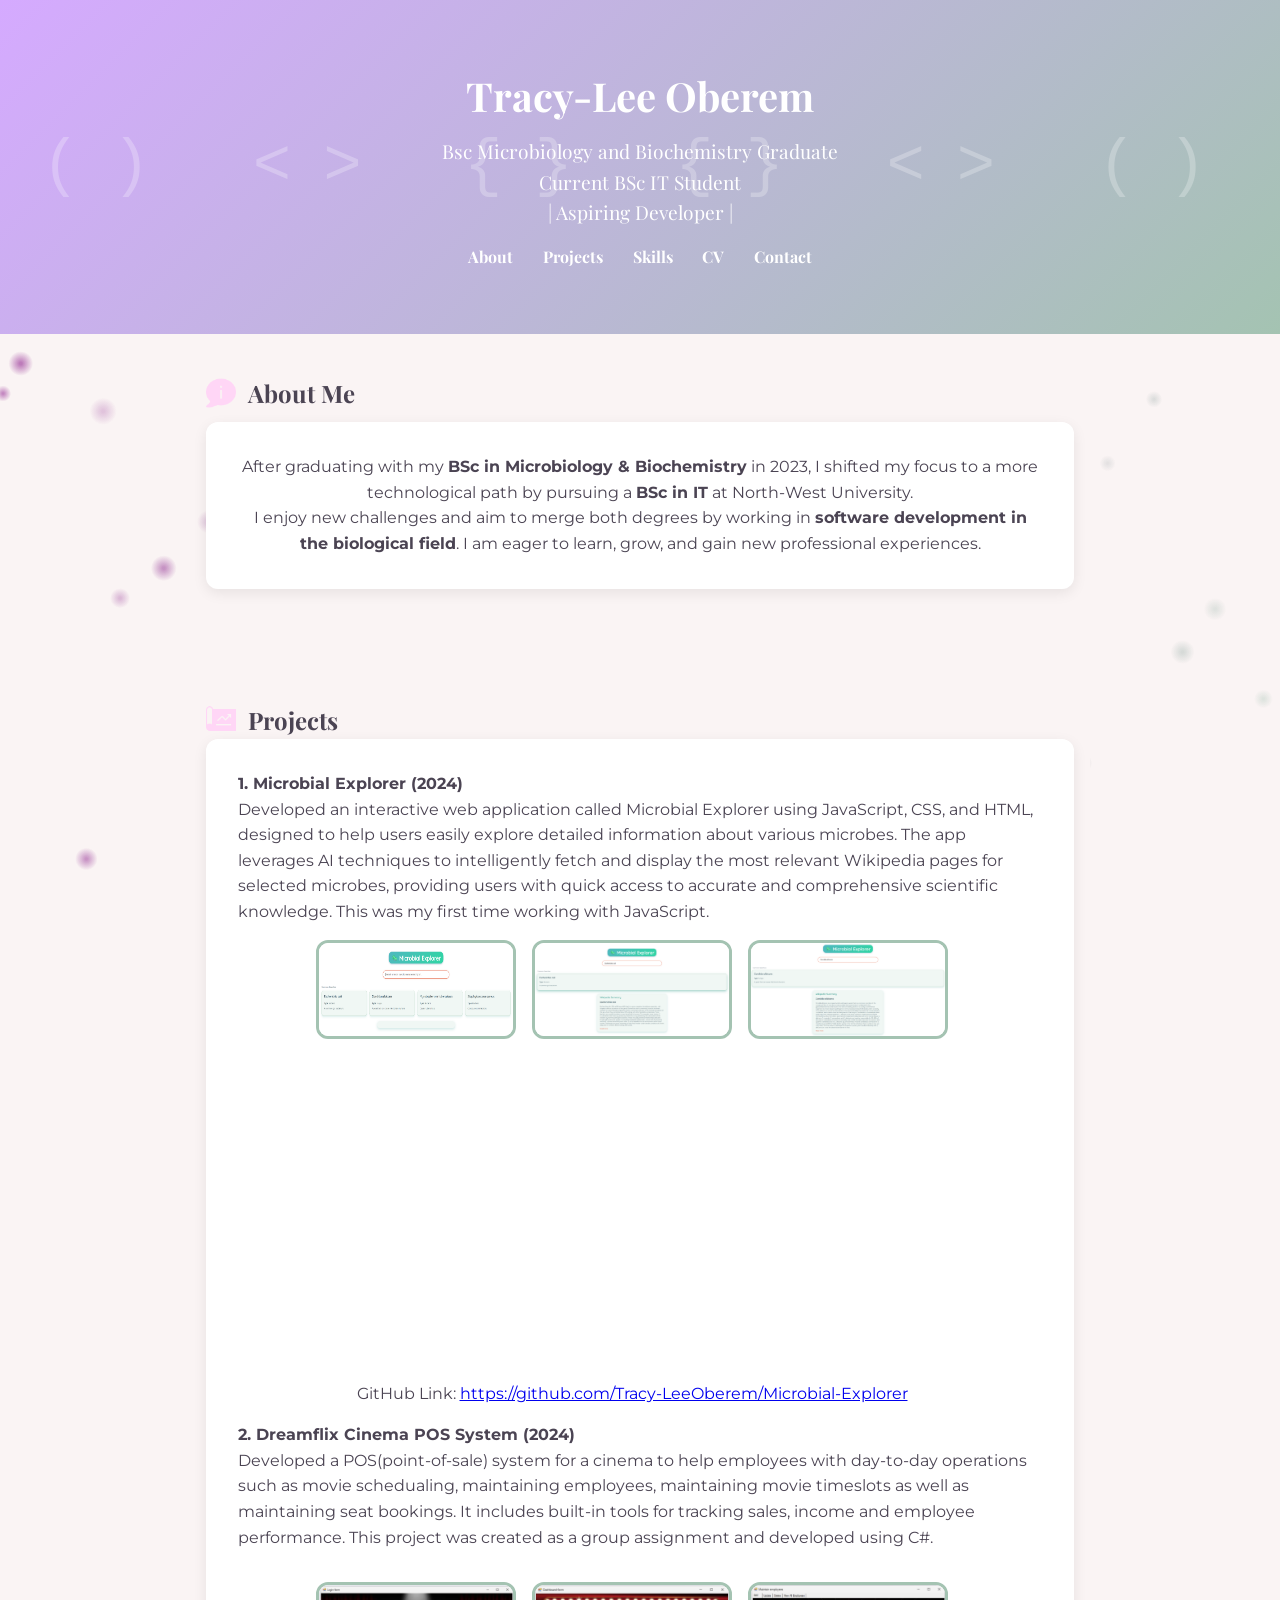
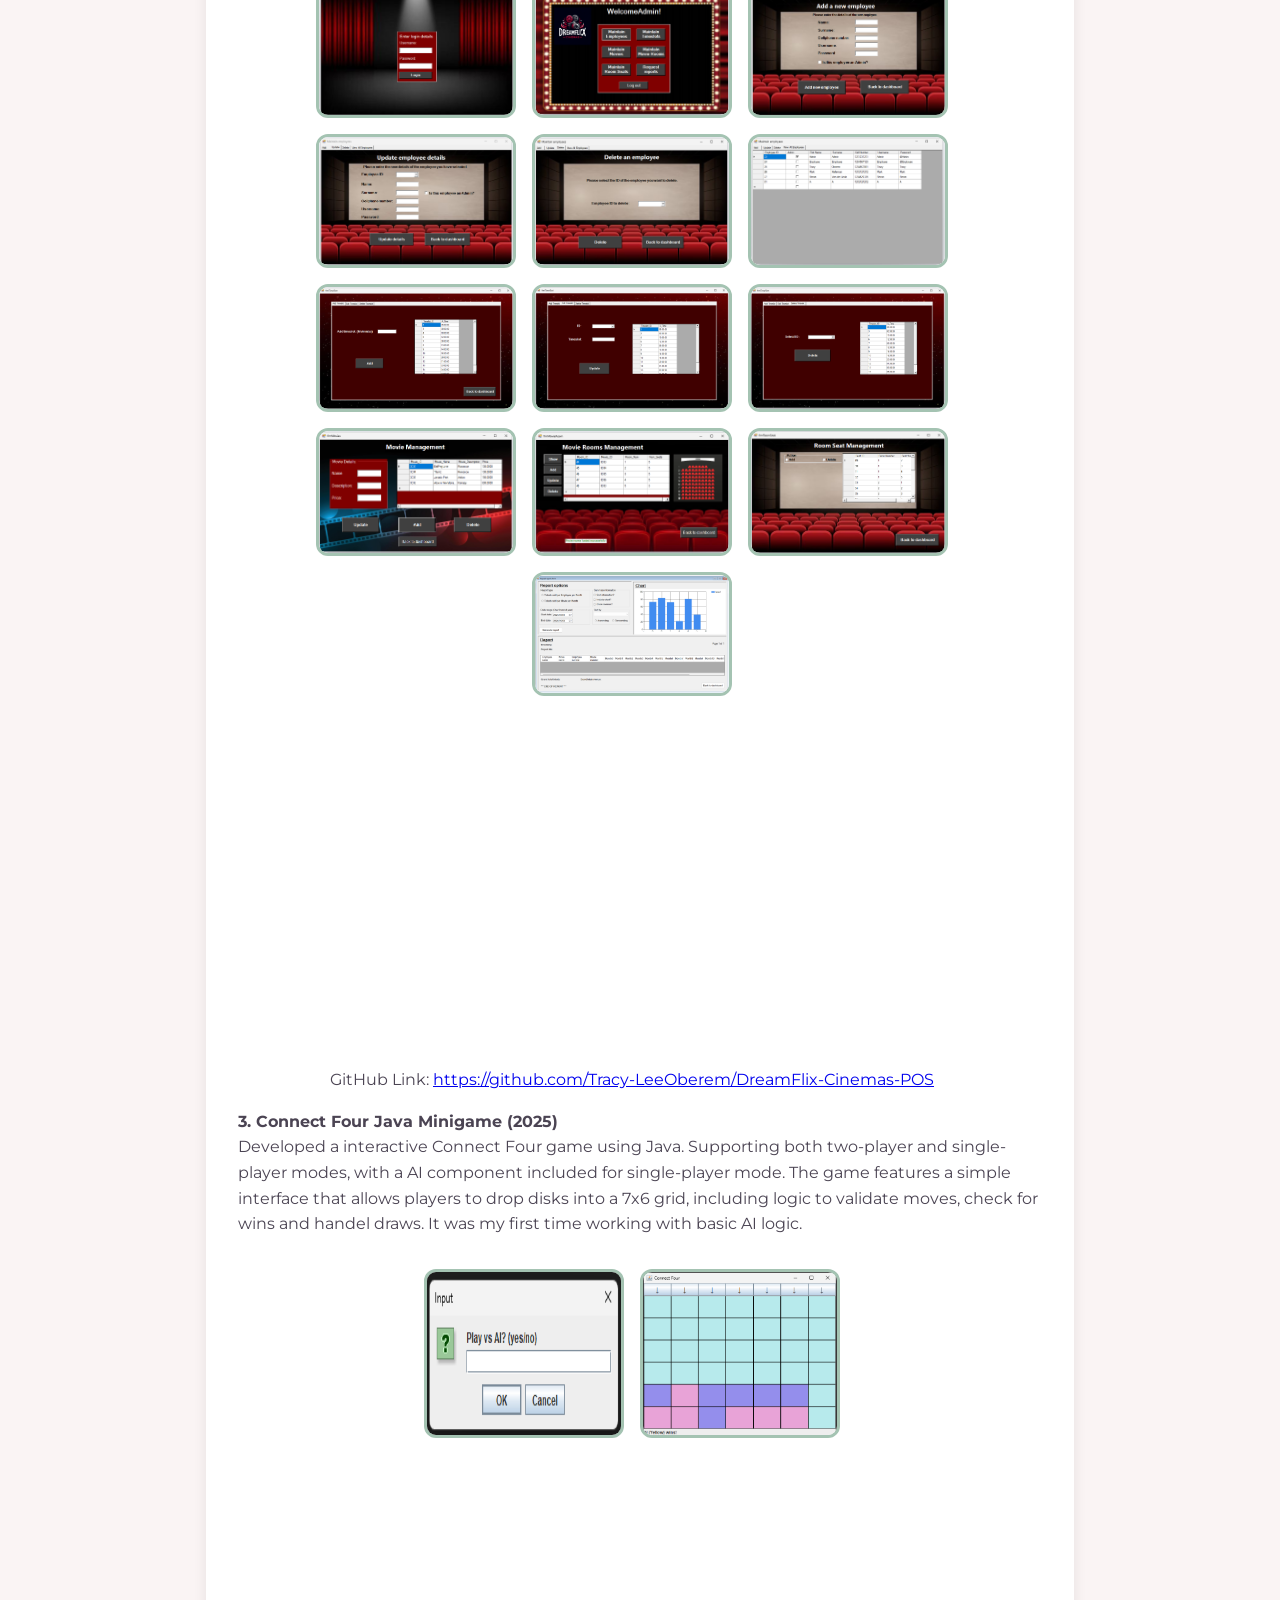
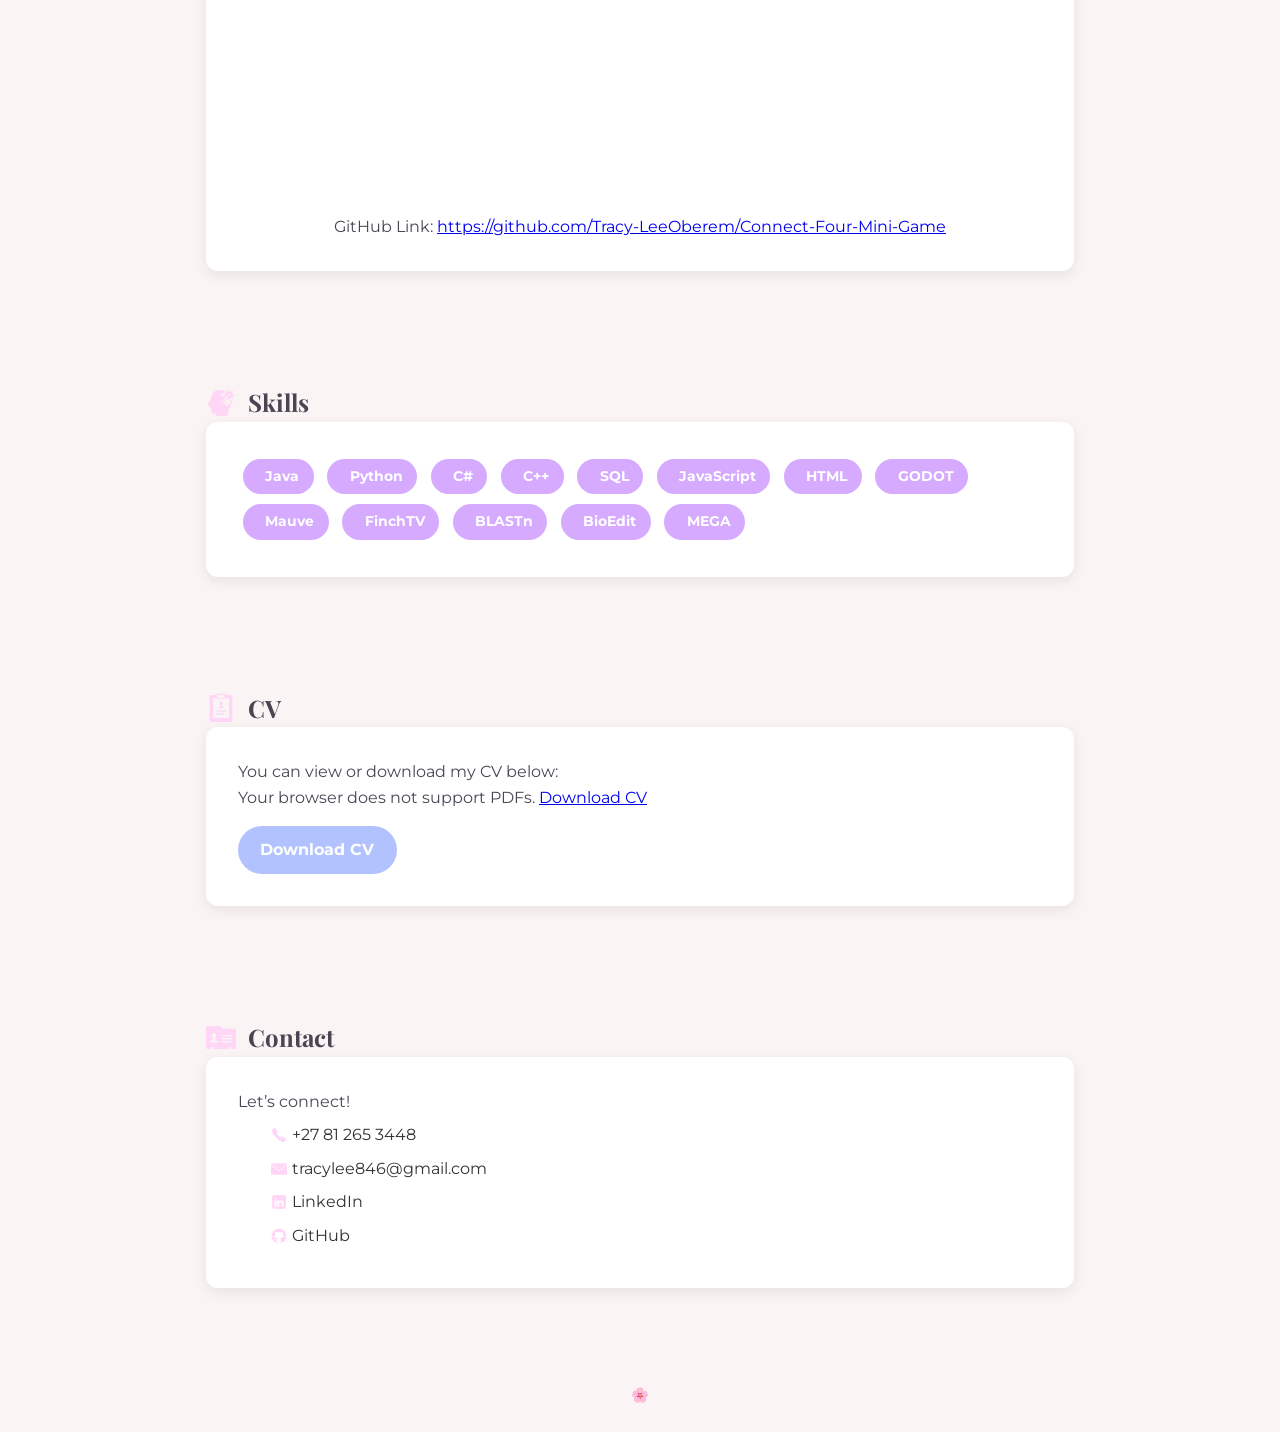
==== commit 4c79f27c: "Added Images to relevant folders" ====
--- a/index.html
+++ b/index.html
@@ -67,17 +67,17 @@
       </p>
       <div class="project-gallery">
         <img
-          src="microbial-explorer.png"
+          src="Microbial_Explorer_Images/microbial-explorer.png"
           alt="Microbial Explorer1"
           onclick="openModal(this.src)"
         />
         <img
-          src="microbial-explorer2.png"
+          src="Microbial_Explorer_Images/microbial-explorer2.png"
           alt="Microbial Explorer2"
           onclick="openModal(this.src)"
         />
         <img
-          src="microbial-explorer3.png"
+          src="Microbial_Explorer_Images/microbial-explorer3.png"
           alt="Microbial Explorer3"
           onclick="openModal(this.src)"
         />
@@ -126,23 +126,23 @@
           and developed using C#.
         </p>
         <div class="project-gallery">
-          <img src="CinemaLogin.png" alt="Cinema1" onclick="openModal(this.src)" />
-          <img src="CinemaDashBoard.png" alt="Cinema2" onclick="openModal(this.src)" />
-          <img src="CinemaAddEmployee.png" alt="Cinema3" onclick="openModal(this.src)" />
-          <br />
-          <img src="CinemaMaintainEmployees.png" alt="Cinema4" onclick="openModal(this.src)" />
-          <img src="CinemaDeleteEmployee.png" alt="Cinema5" onclick="openModal(this.src)" />
-          <img src="CinemaViewAllEmpoyees.png" alt="Cinema6" onclick="openModal(this.src)" />
-          <br />
-          <img src="CinemaAddTimeslot.png" alt="Cinema7" onclick="openModal(this.src)" />
-          <img src="CinemaEditTimeslot.png" alt="Cinema8" onclick="openModal(this.src)" />
-          <img src="CinemaDeleteTimeslot.png" alt="Cinema9" onclick="openModal(this.src)" />
-          <br />
-          <img src="CinemaMaintainMovies.png" alt="Cinema10" onclick="openModal(this.src)" />
-          <img src="CinemaMaintainRooms.png" alt="Cinema11" onclick="openModal(this.src)" />
-          <img src="CinemaMaintainSeats.png" alt="Cinema12" onclick="openModal(this.src)" />
-          <br />
-          <img src="CinemaReporting.png" alt="Cinema13" onclick="openModal(this.src)" />
+          <img src="Cinema_Images/CinemaLogin.png" alt="Cinema1" onclick="openModal(this.src)" />
+          <img src="Cinema_Images/CinemaDashBoard.png" alt="Cinema2" onclick="openModal(this.src)" />
+          <img src="Cinema_Images/CinemaAddEmployee.png" alt="Cinema3" onclick="openModal(this.src)" />
+          <br />
+          <img src="Cinema_Images/CinemaMaintainEmployees.png" alt="Cinema4" onclick="openModal(this.src)" />
+          <img src="Cinema_Images/CinemaDeleteEmployee.png" alt="Cinema5" onclick="openModal(this.src)" />
+          <img src="Cinema_Images/CinemaViewAllEmpoyees.png" alt="Cinema6" onclick="openModal(this.src)" />
+          <br />
+          <img src="Cinema_Images/CinemaAddTimeslot.png" alt="Cinema7" onclick="openModal(this.src)" />
+          <img src="Cinema_Images/CinemaEditTimeslot.png" alt="Cinema8" onclick="openModal(this.src)" />
+          <img src="Cinema_Images/CinemaDeleteTimeslot.png" alt="Cinema9" onclick="openModal(this.src)" />
+          <br />
+          <img src="Cinema_Images/CinemaMaintainMovies.png" alt="Cinema10" onclick="openModal(this.src)" />
+          <img src="Cinema_Images/CinemaMaintainRooms.png" alt="Cinema11" onclick="openModal(this.src)" />
+          <img src="Cinema_Images/CinemaMaintainSeats.png" alt="Cinema12" onclick="openModal(this.src)" />
+          <br />
+          <img src="Cinema_Images/CinemaReporting.png" alt="Cinema13" onclick="openModal(this.src)" />
           <br />
 
           <!-- Connect Four YouTube Video Embed -->
@@ -188,8 +188,8 @@
           first time working with basic AI logic.
         </p>
         <div class="project-gallery">
-          <img src="ConnectFour1.png" alt="ConnectFour1" onclick="openModal(this.src)" />
-          <img src="ConnectFour2.png" alt="ConnectFour2" onclick="openModal(this.src)" />
+          <img src="Connect_Four_Images/ConnectFour1.png" alt="ConnectFour1" onclick="openModal(this.src)" />
+          <img src="Connect_Four_Images/ConnectFour2.png" alt="ConnectFour2" onclick="openModal(this.src)" />
           <br />
 
           <!-- Connect Four YouTube Video Embed -->
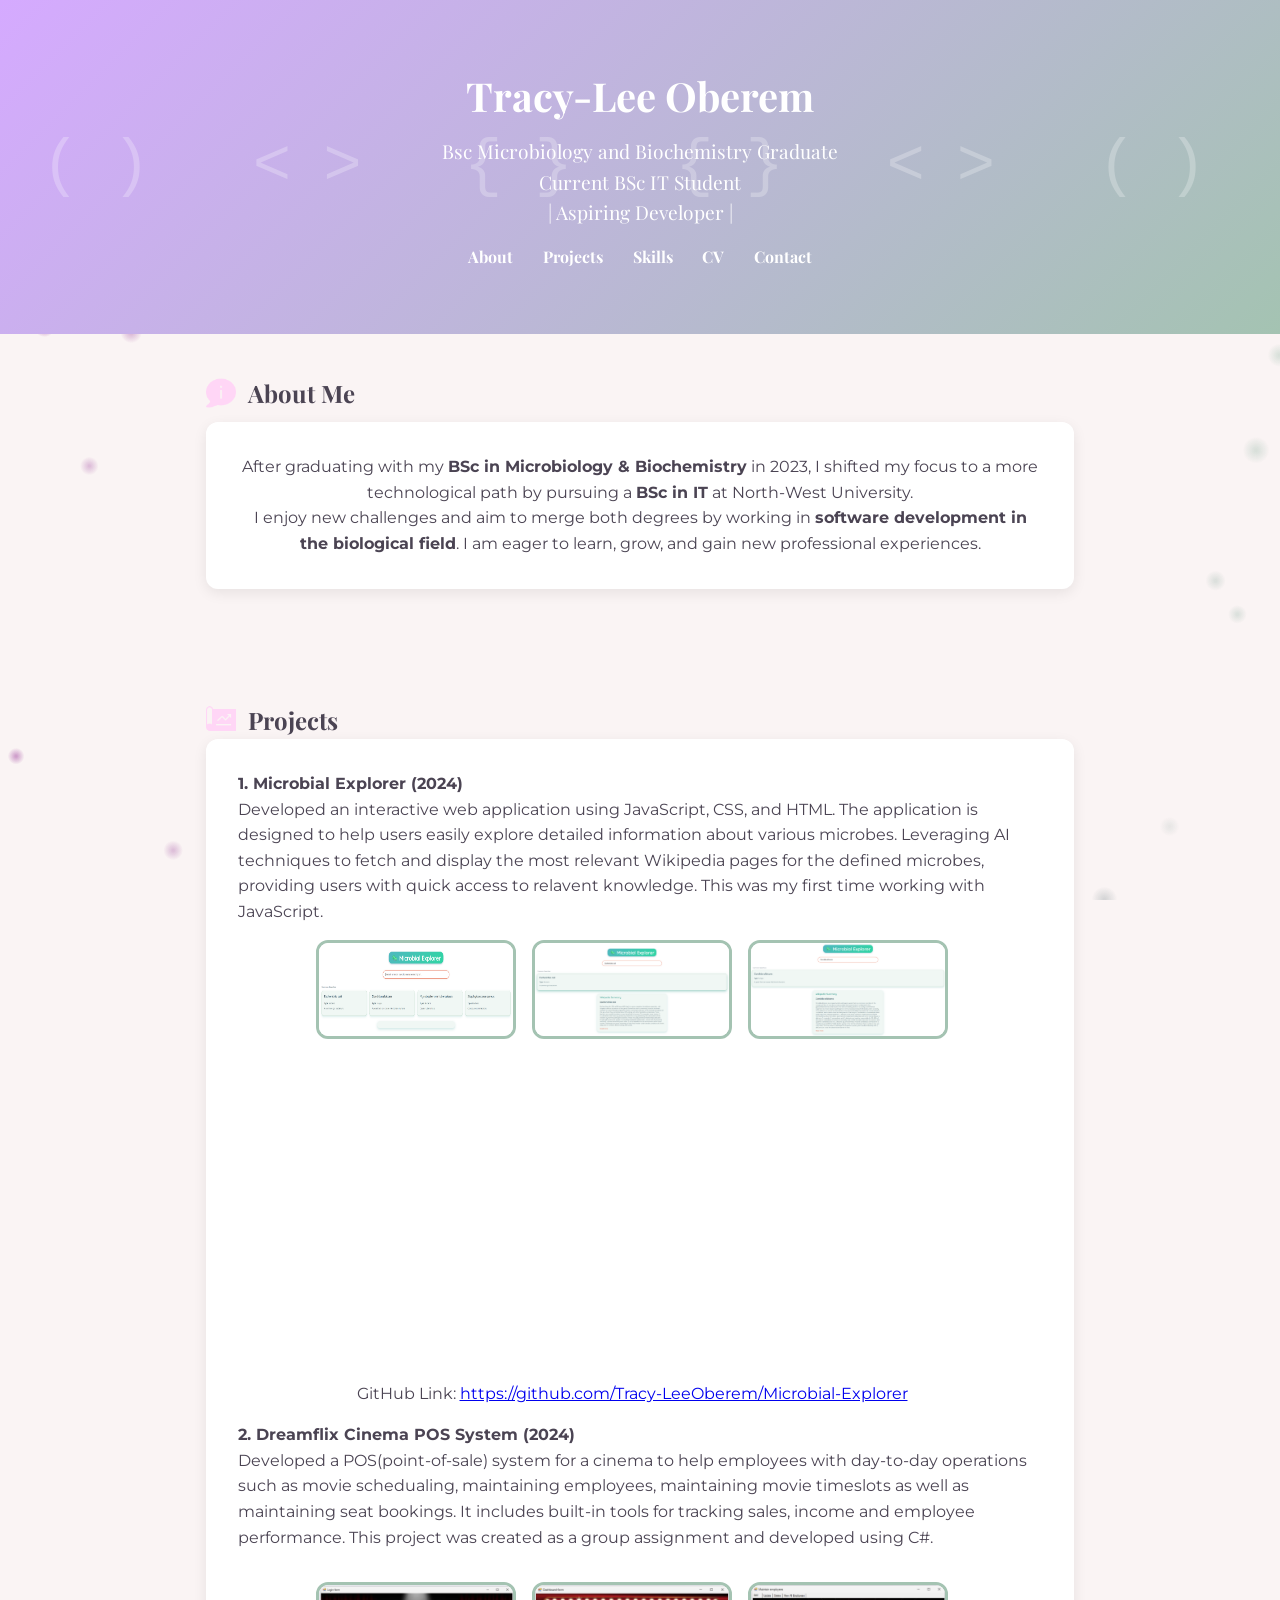
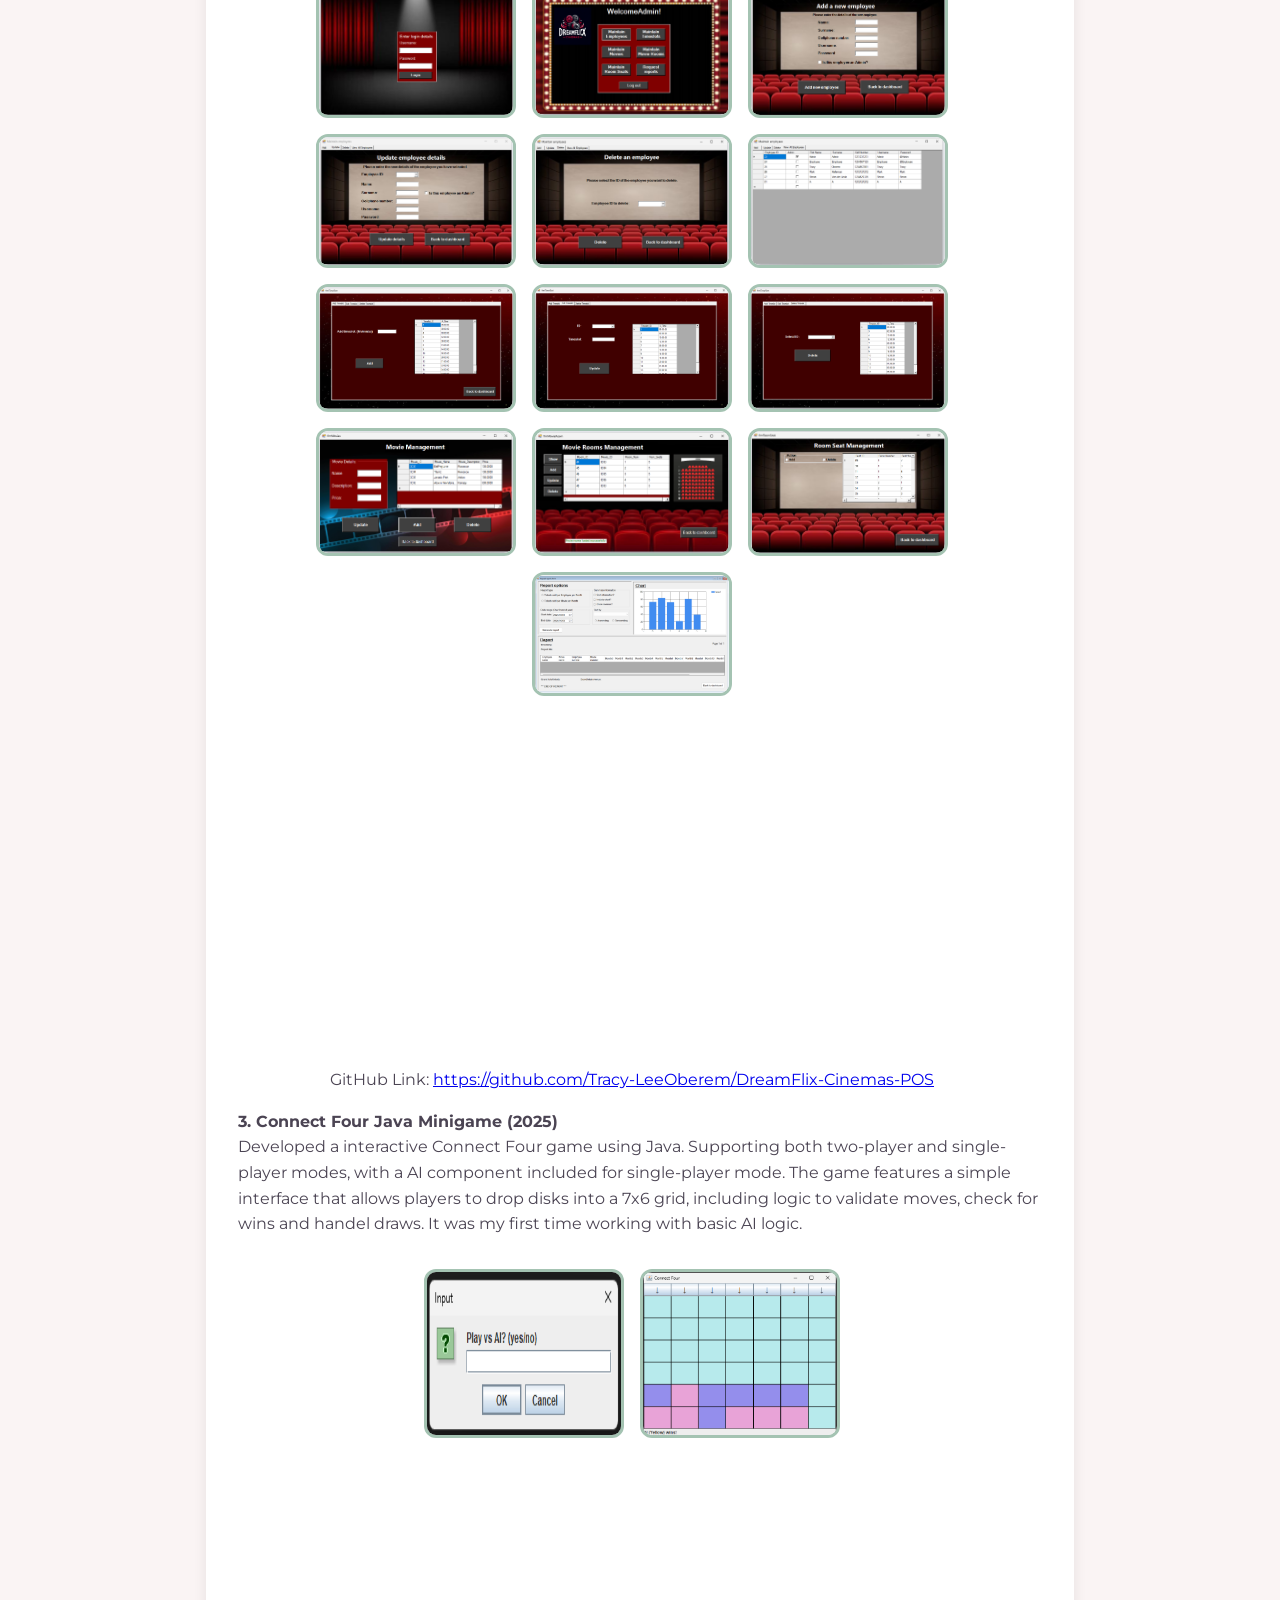
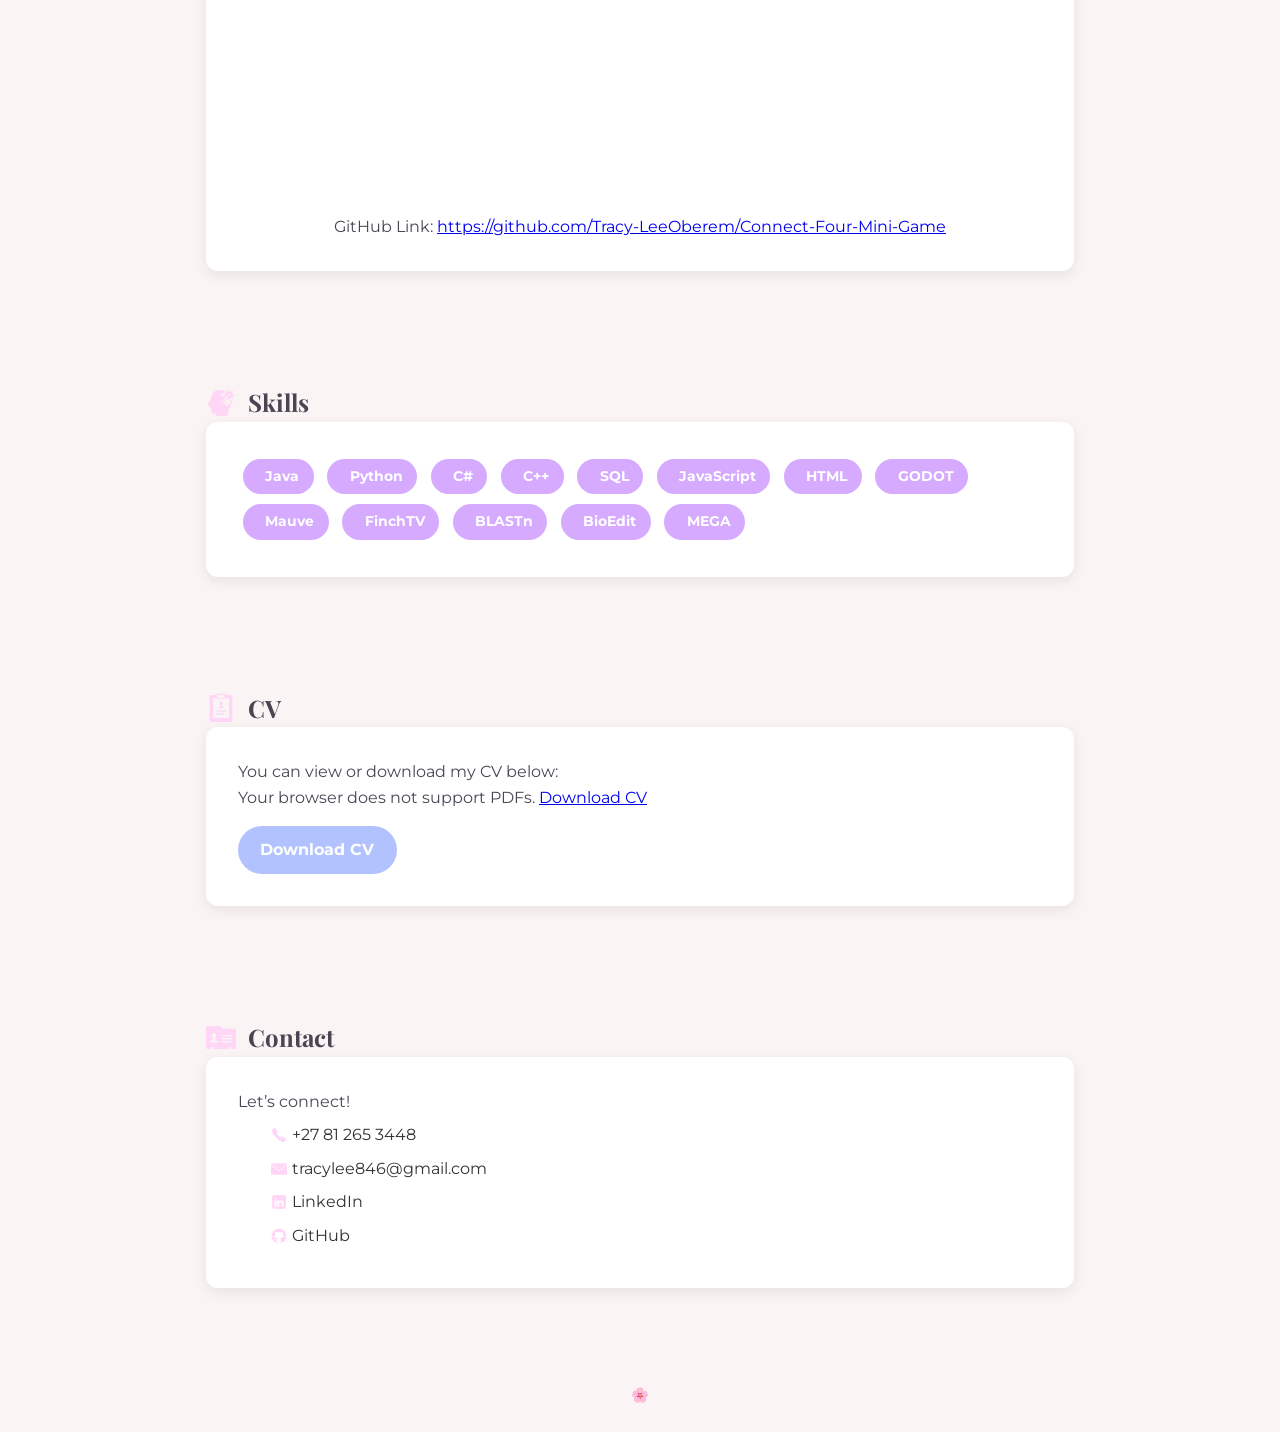
==== commit ce102ec9: "Update index.html" ====
--- a/index.html
+++ b/index.html
@@ -60,10 +60,10 @@
       <!-- Microbial Explorer Project -->
       <p>
         <strong>1. Microbial Explorer (2024)</strong><br />
-        Developed an interactive web application called Microbial Explorer using JavaScript, CSS, and HTML, designed to help
-        users easily explore detailed information about various microbes. The app leverages AI techniques to intelligently
-        fetch and display the most relevant Wikipedia pages for selected microbes, providing users with quick access to
-        accurate and comprehensive scientific knowledge. This was my first time working with JavaScript.
+        Developed an interactive web application using JavaScript, CSS, and HTML. The application is designed to help
+        users easily explore detailed information about various microbes. Leveraging AI techniques to fetch and display 
+        the most relevant Wikipedia pages for the defined microbes, providing users with quick access to relavent knowledge. 
+        This was my first time working with JavaScript.
       </p>
       <div class="project-gallery">
         <img
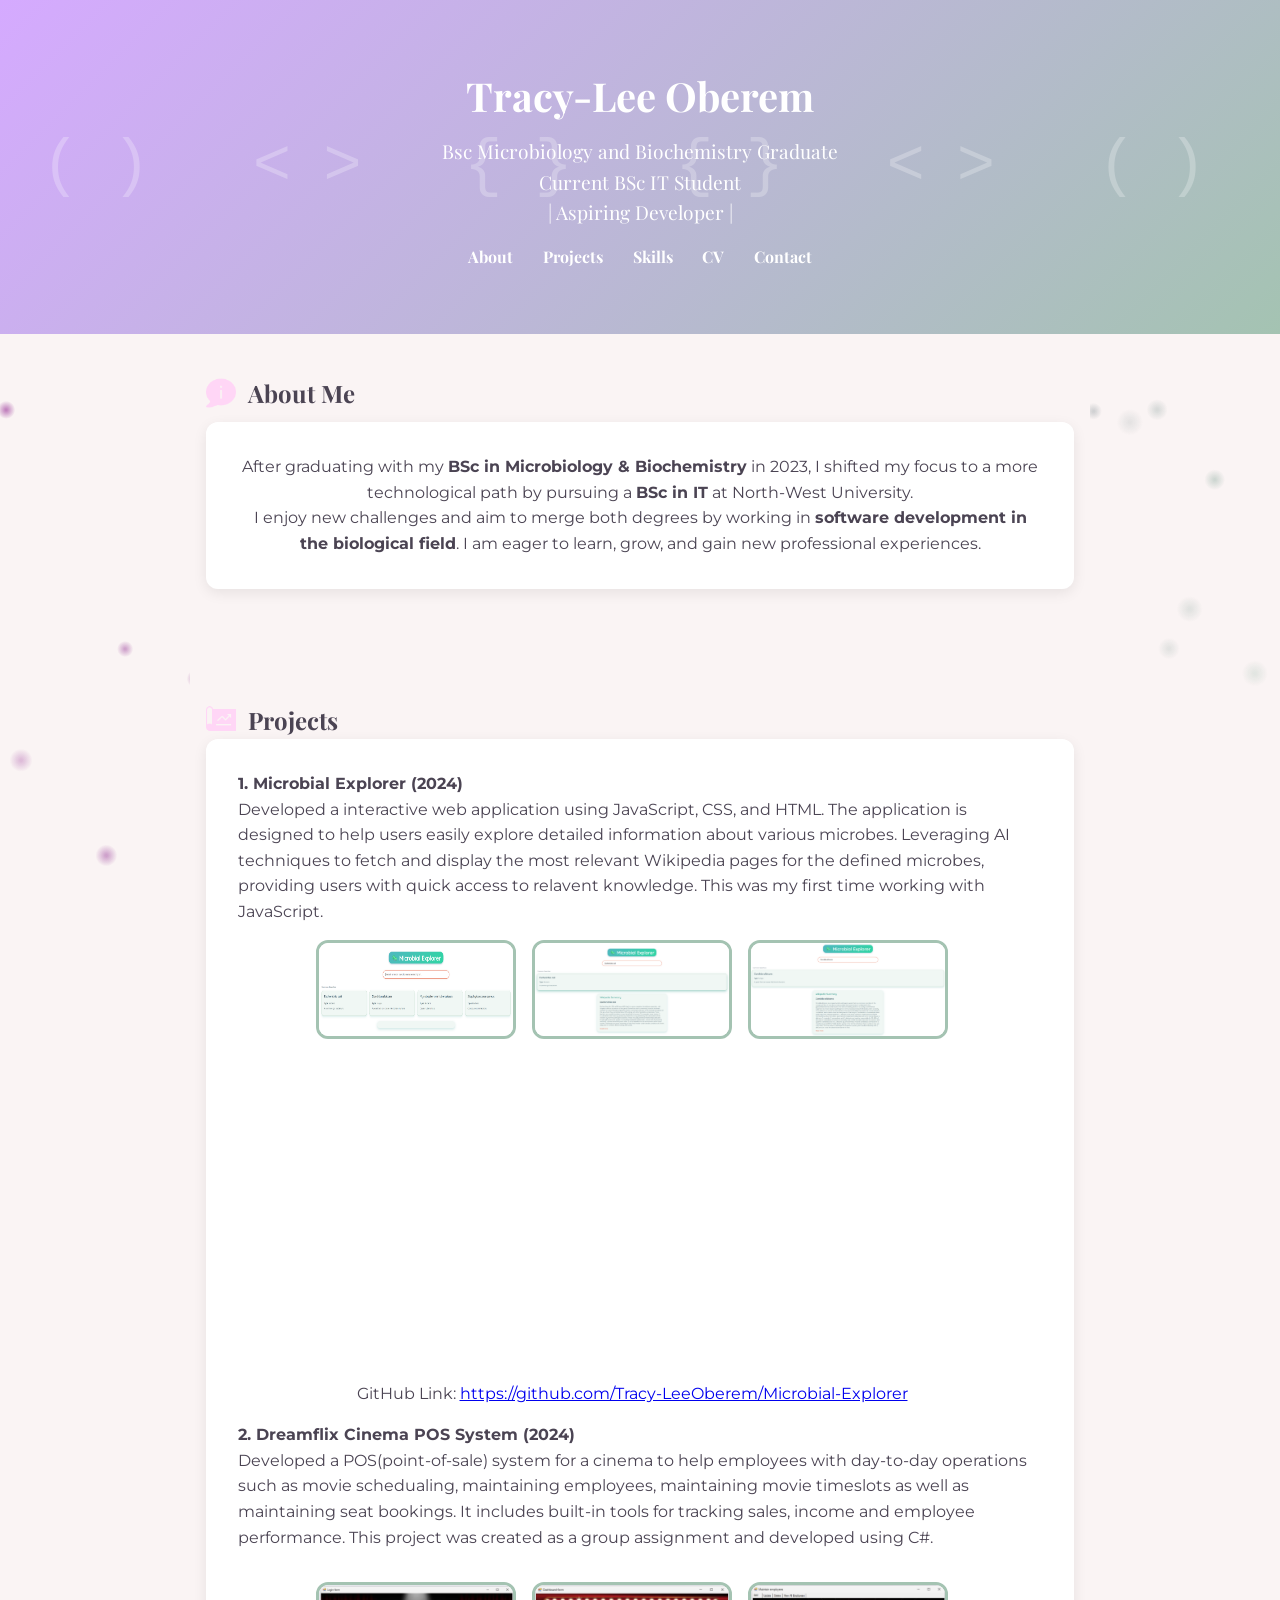
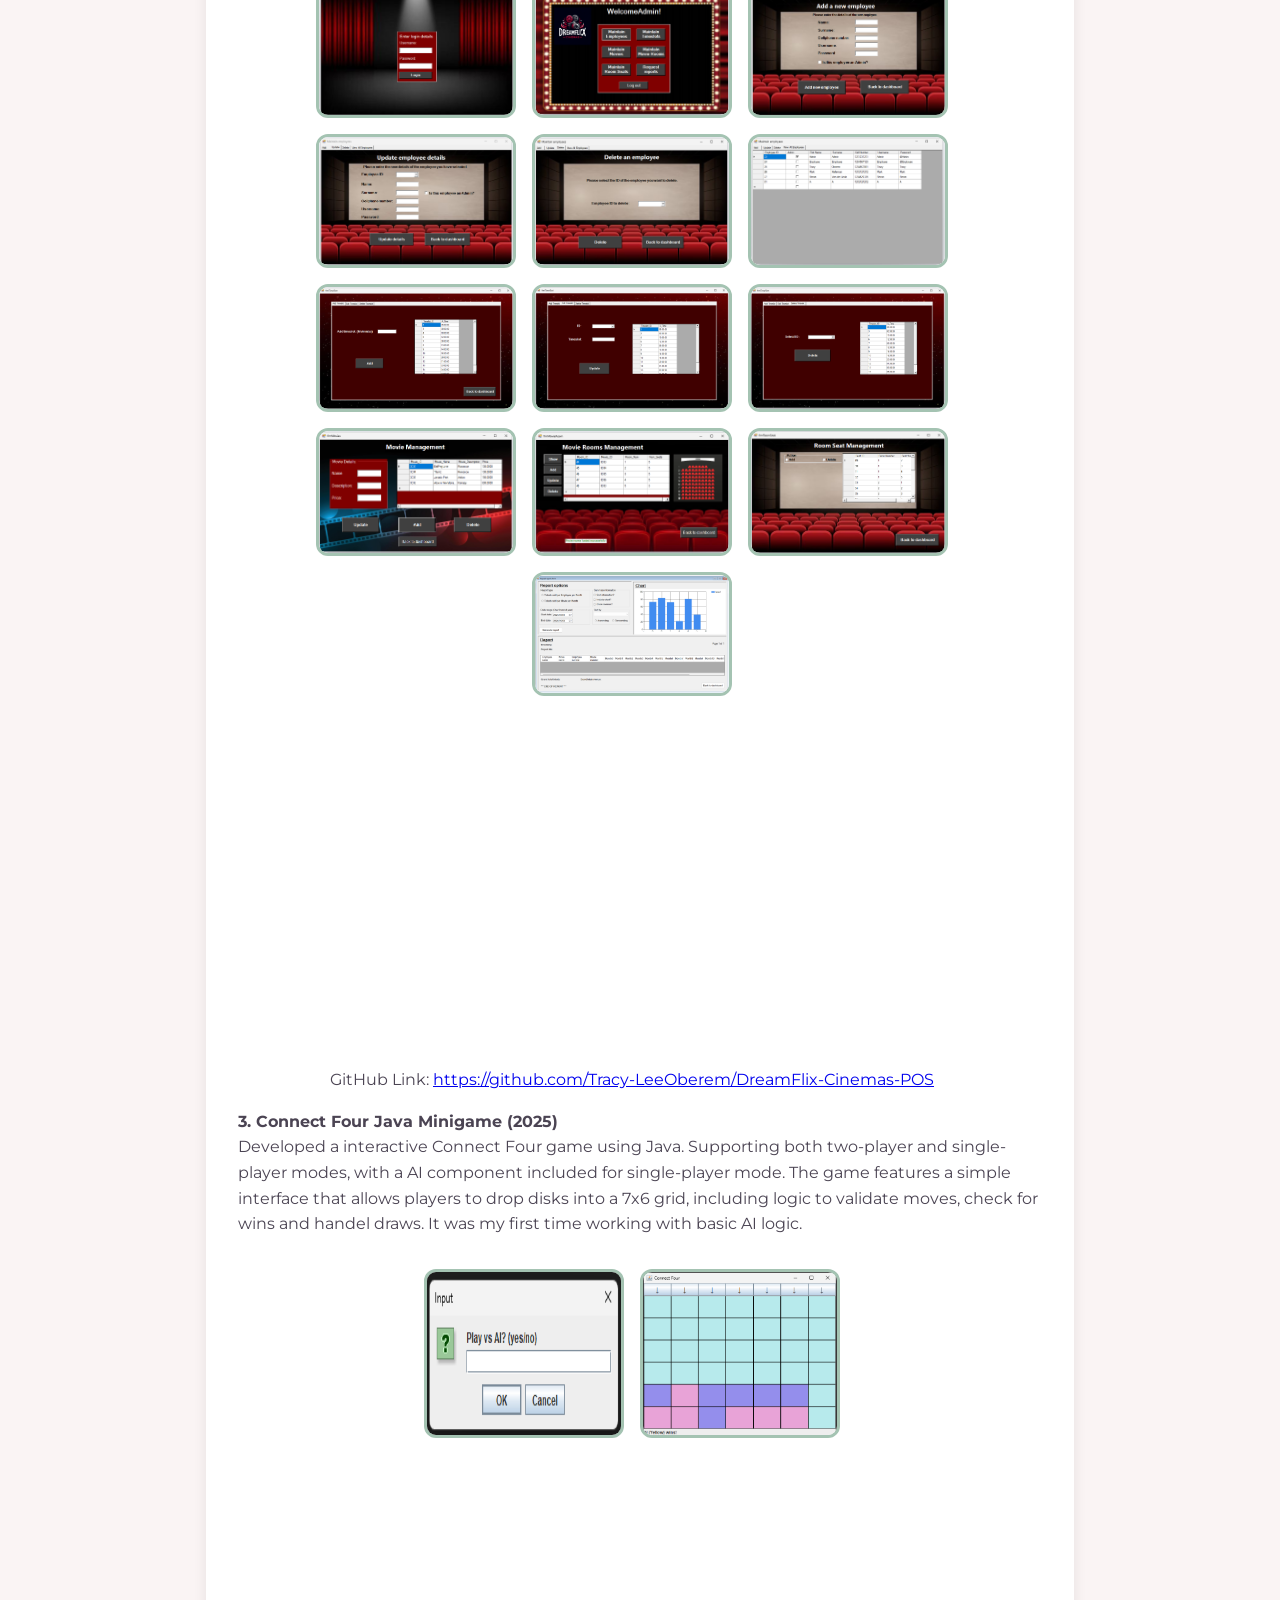
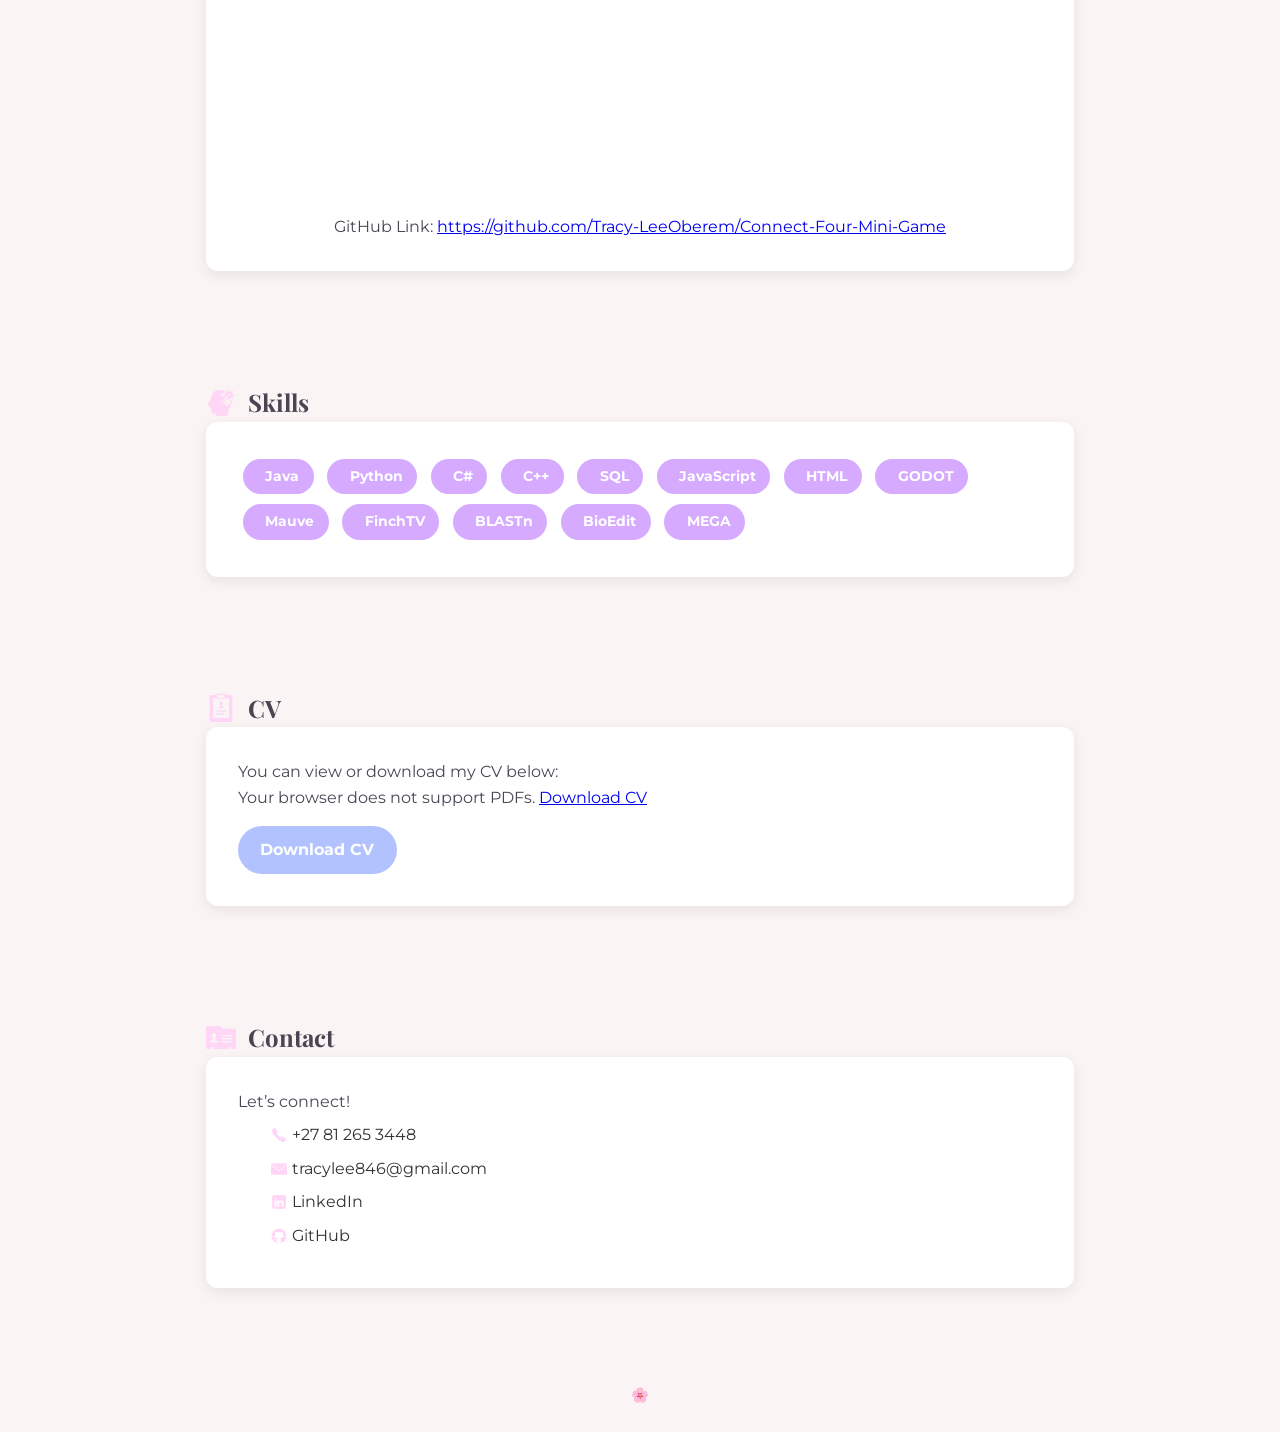
==== commit 30f4e273: "Update index.html" ====
--- a/index.html
+++ b/index.html
@@ -60,7 +60,7 @@
       <!-- Microbial Explorer Project -->
       <p>
         <strong>1. Microbial Explorer (2024)</strong><br />
-        Developed an interactive web application using JavaScript, CSS, and HTML. The application is designed to help
+        Developed a interactive web application using JavaScript, CSS, and HTML. The application is designed to help
         users easily explore detailed information about various microbes. Leveraging AI techniques to fetch and display 
         the most relevant Wikipedia pages for the defined microbes, providing users with quick access to relavent knowledge. 
         This was my first time working with JavaScript.
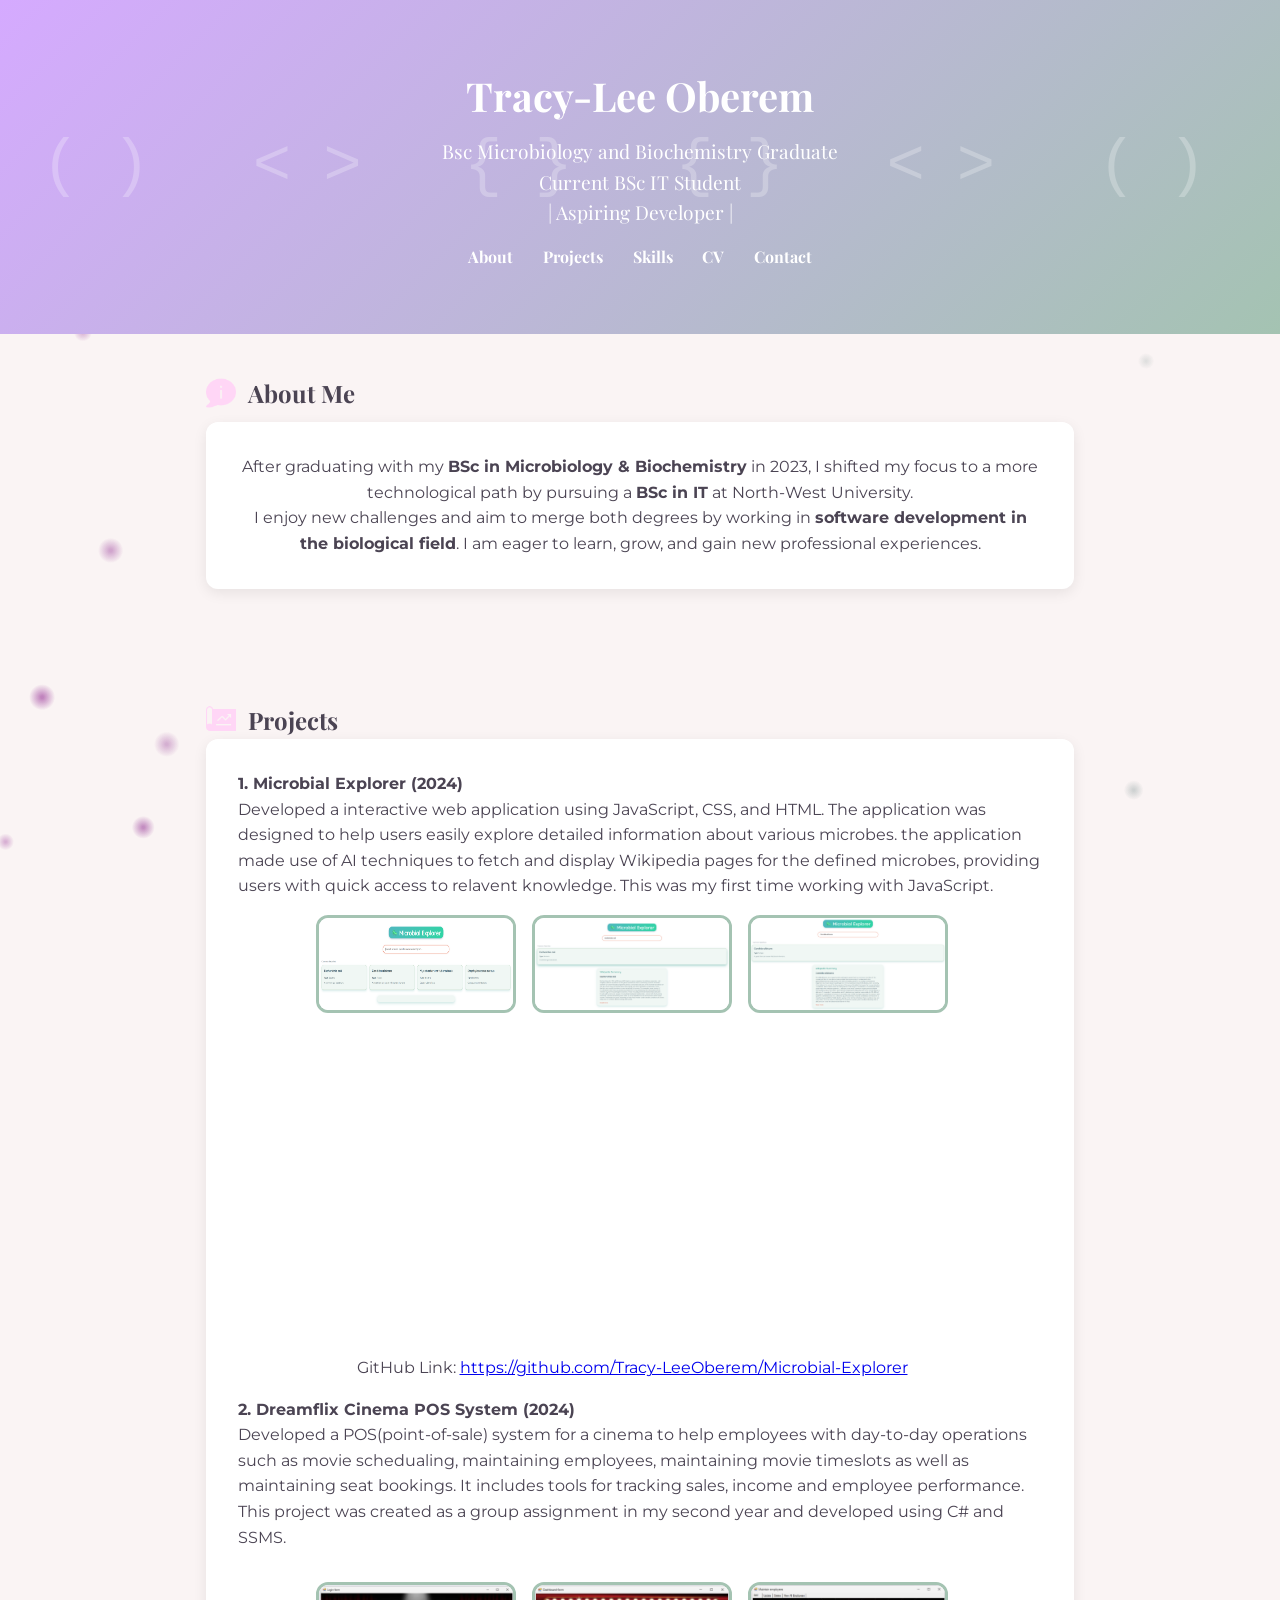
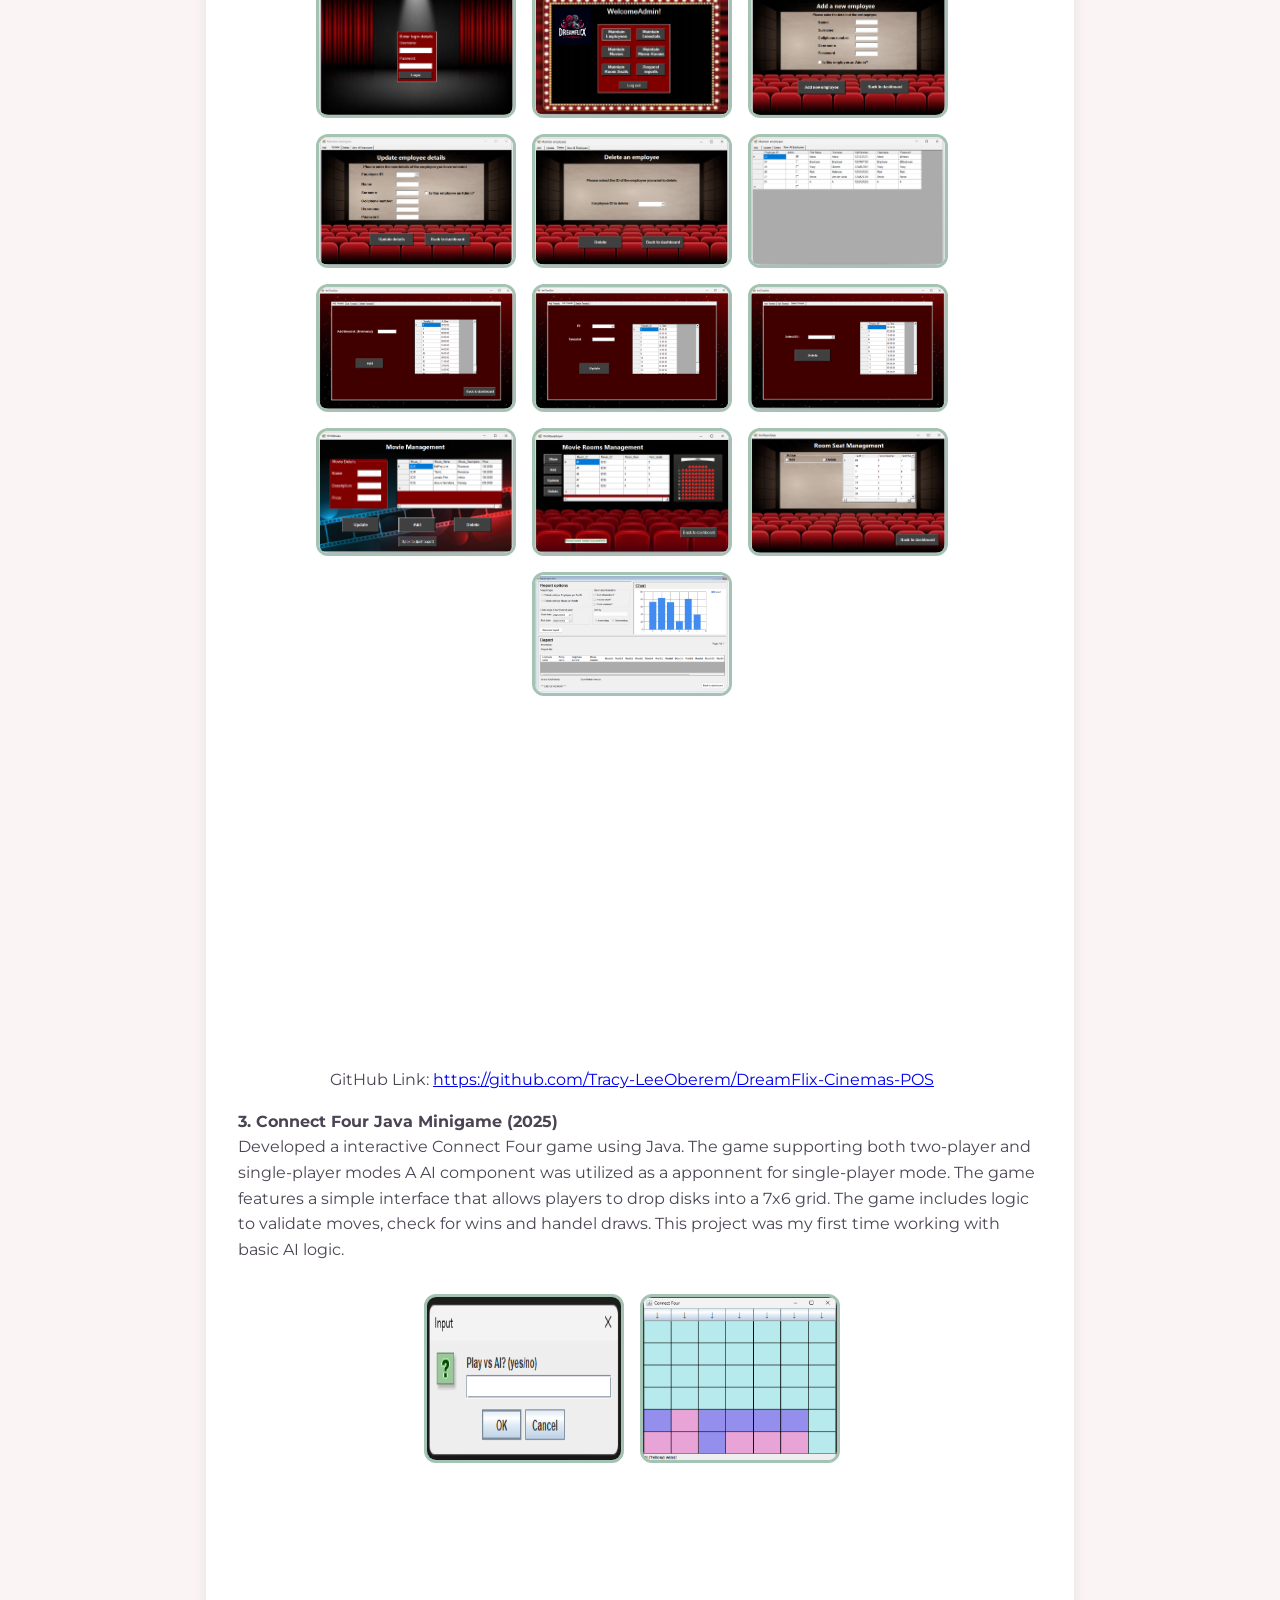
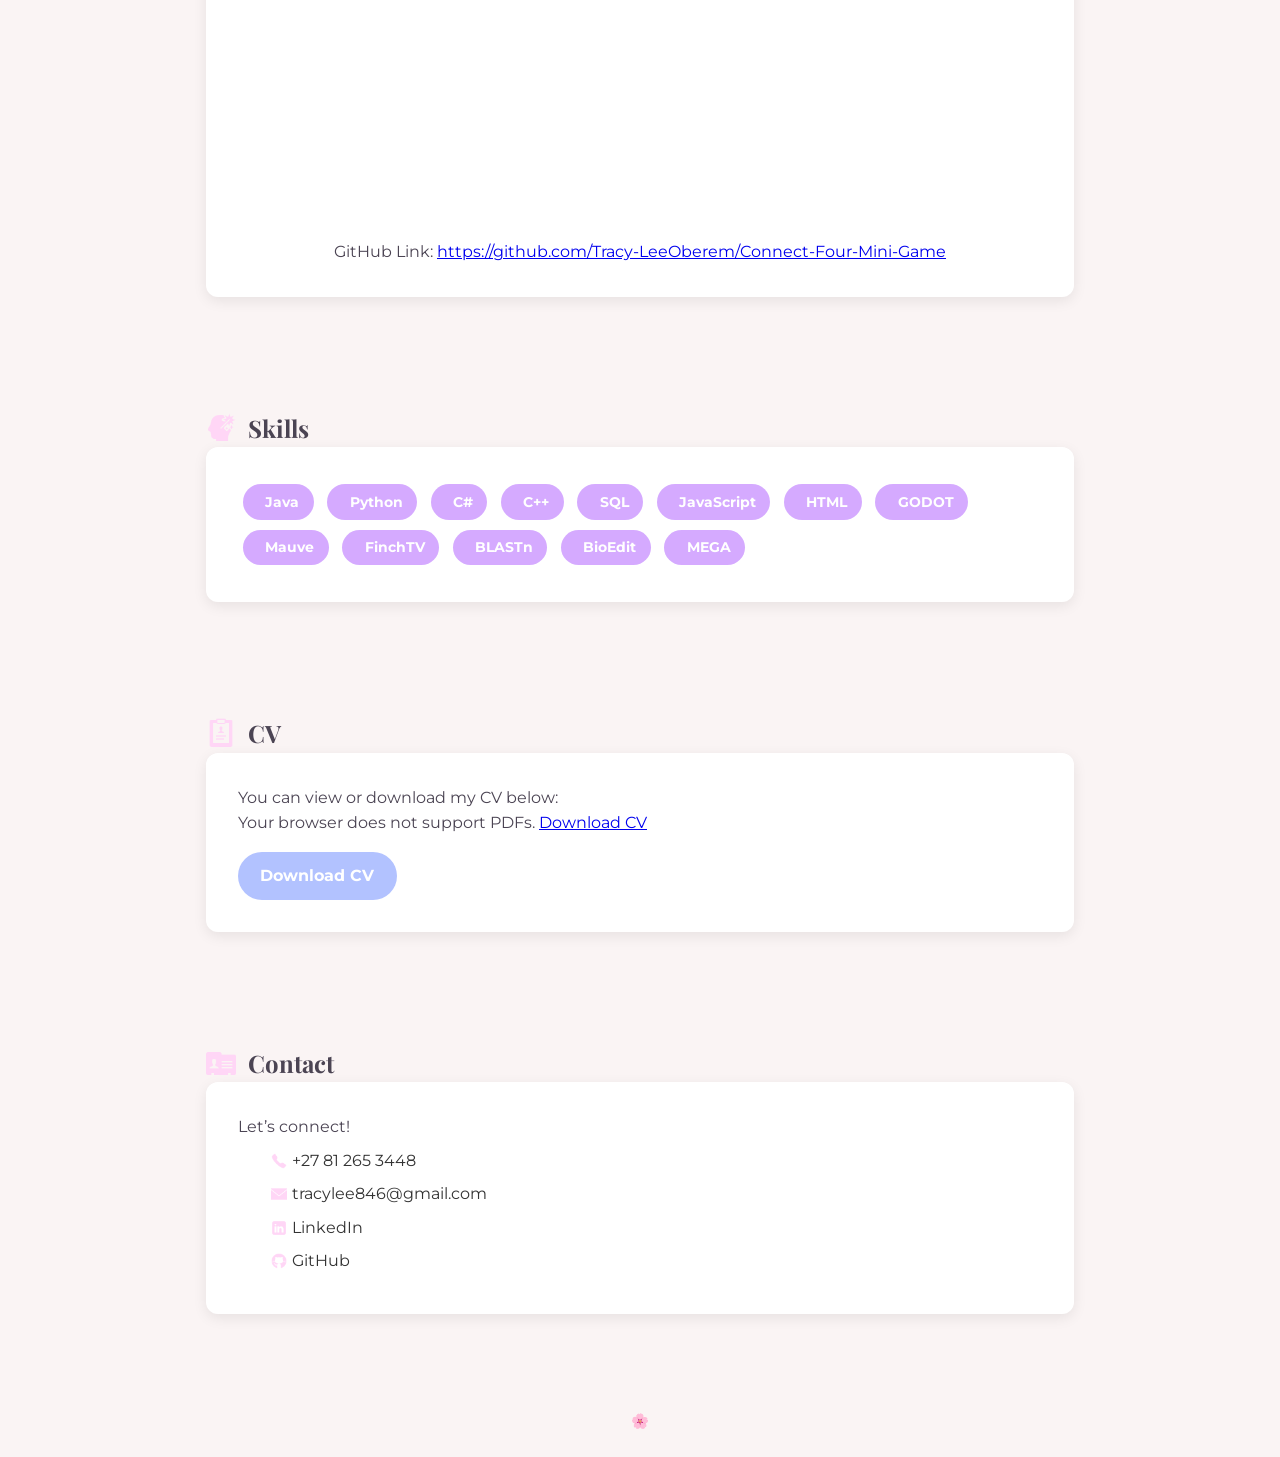
==== commit bf110c70: "Update index.html" ====
--- a/index.html
+++ b/index.html
@@ -60,9 +60,9 @@
       <!-- Microbial Explorer Project -->
       <p>
         <strong>1. Microbial Explorer (2024)</strong><br />
-        Developed a interactive web application using JavaScript, CSS, and HTML. The application is designed to help
-        users easily explore detailed information about various microbes. Leveraging AI techniques to fetch and display 
-        the most relevant Wikipedia pages for the defined microbes, providing users with quick access to relavent knowledge. 
+        Developed a interactive web application using JavaScript, CSS, and HTML. The application was designed to help
+        users easily explore detailed information about various microbes. the application made use of AI techniques to fetch and display 
+        Wikipedia pages for the defined microbes, providing users with quick access to relavent knowledge. 
         This was my first time working with JavaScript.
       </p>
       <div class="project-gallery">
@@ -121,9 +121,9 @@
         <p>
           <strong>2. Dreamflix Cinema POS System (2024)</strong><br />
           Developed a POS(point-of-sale) system for a cinema to help employees with day-to-day operations such as movie
-          schedualing, maintaining employees, maintaining movie timeslots as well as maintaining seat bookings. It includes
-          built-in tools for tracking sales, income and employee performance. This project was created as a group assignment
-          and developed using C#.
+          schedualing, maintaining employees, maintaining movie timeslots as well as maintaining seat bookings. It includes 
+          tools for tracking sales, income and employee performance. This project was created as a group assignment in my second year
+          and developed using C# and SSMS.
         </p>
         <div class="project-gallery">
           <img src="Cinema_Images/CinemaLogin.png" alt="Cinema1" onclick="openModal(this.src)" />
@@ -182,9 +182,9 @@
         <!-- Connect Four Project -->
         <p>
           <strong>3. Connect Four Java Minigame (2025)</strong><br />
-          Developed a interactive Connect Four game using Java. Supporting both two-player and single-player
-          modes, with a AI component included for single-player mode. The game features a simple interface that allows
-          players to drop disks into a 7x6 grid, including logic to validate moves, check for wins and handel draws. It was my
+          Developed a interactive Connect Four game using Java. The game supporting both two-player and single-player
+          modes A AI component was utilized as a apponnent for single-player mode. The game features a simple interface that allows
+          players to drop disks into a 7x6 grid. The game includes logic to validate moves, check for wins and handel draws. This project was my
           first time working with basic AI logic.
         </p>
         <div class="project-gallery">
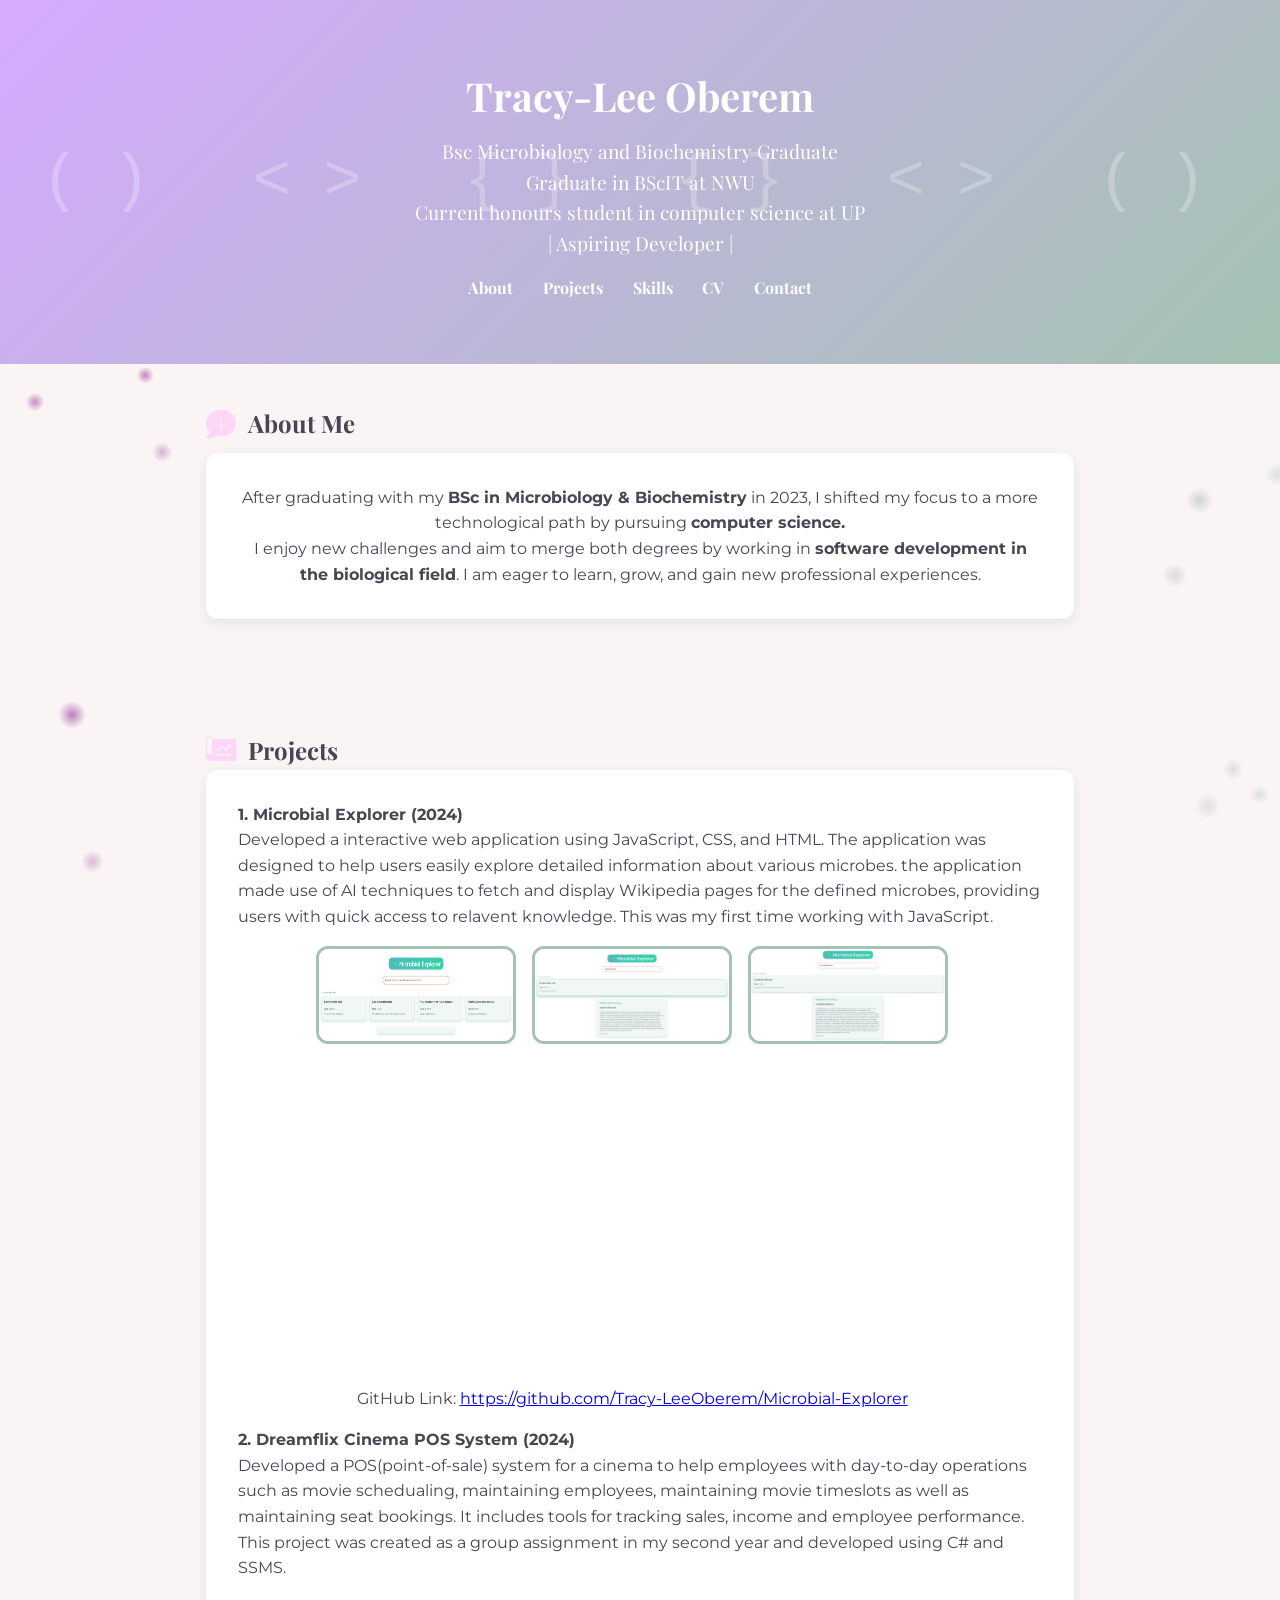
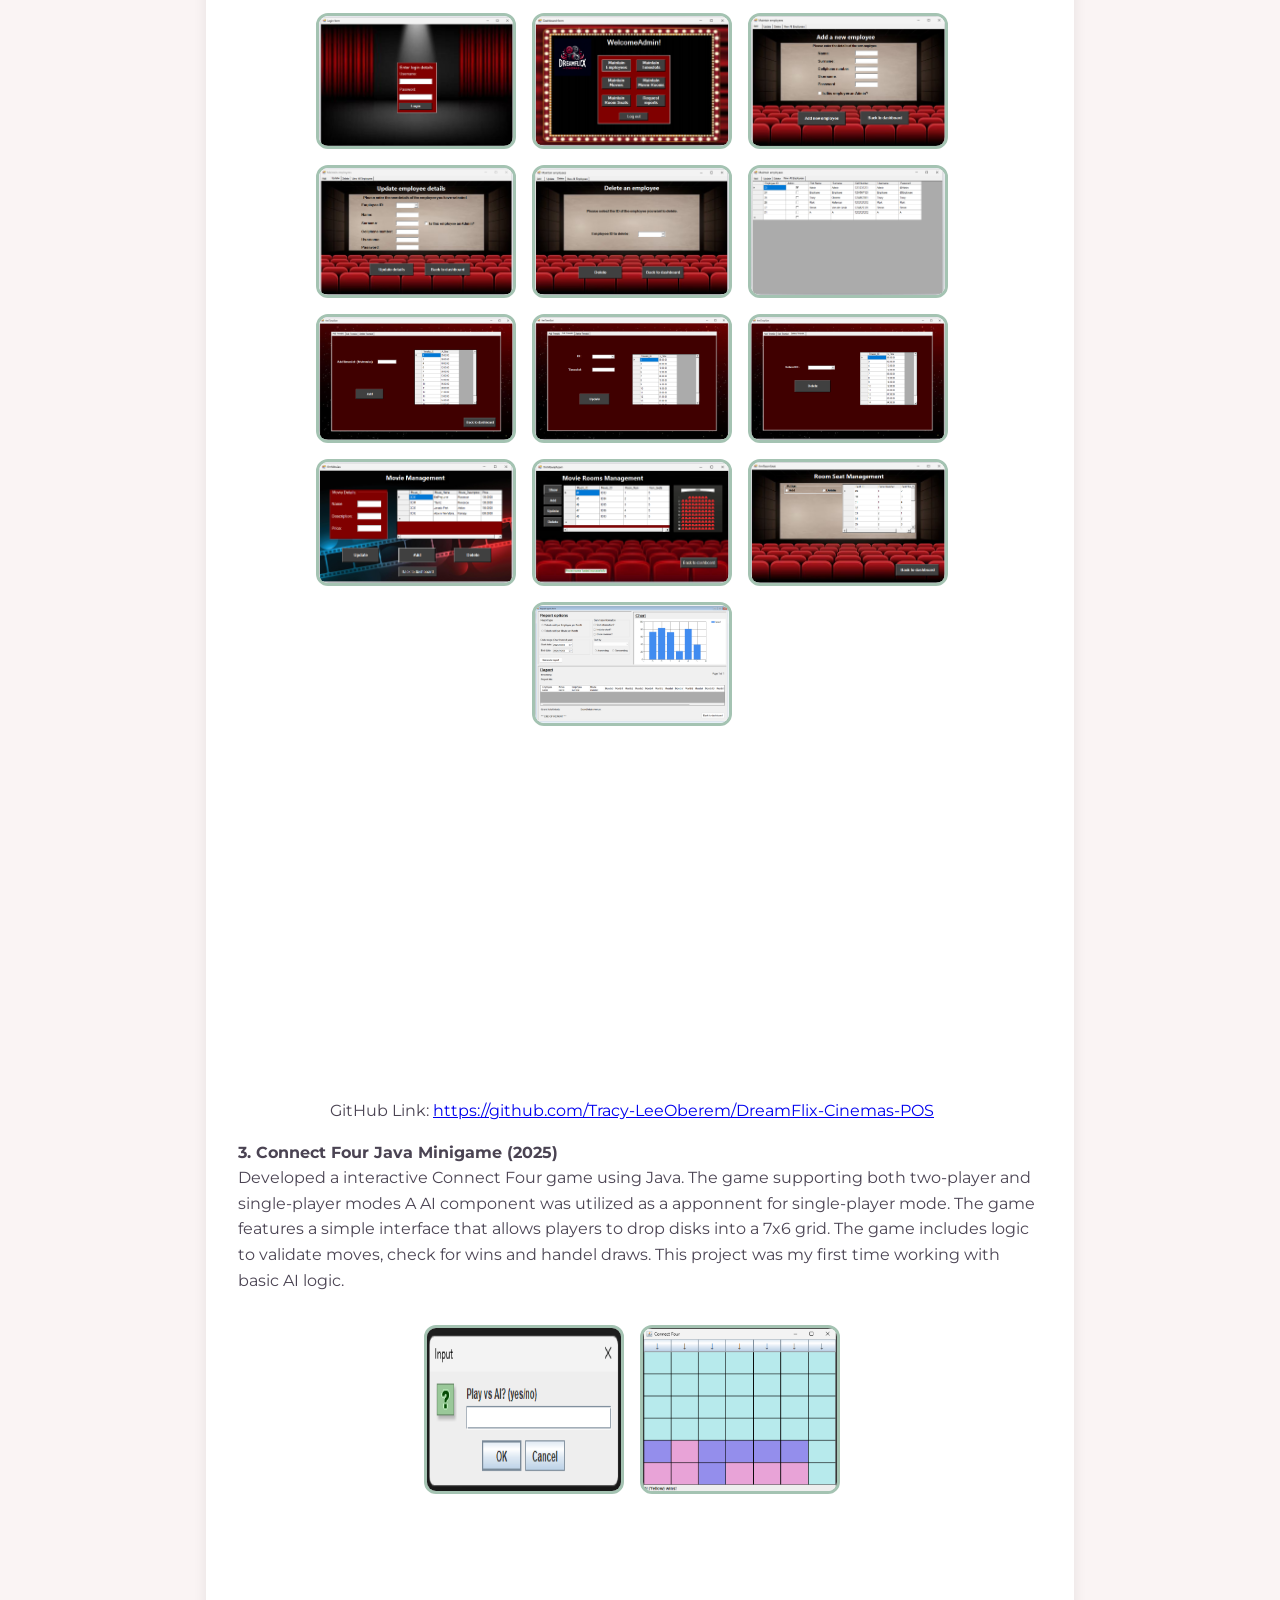
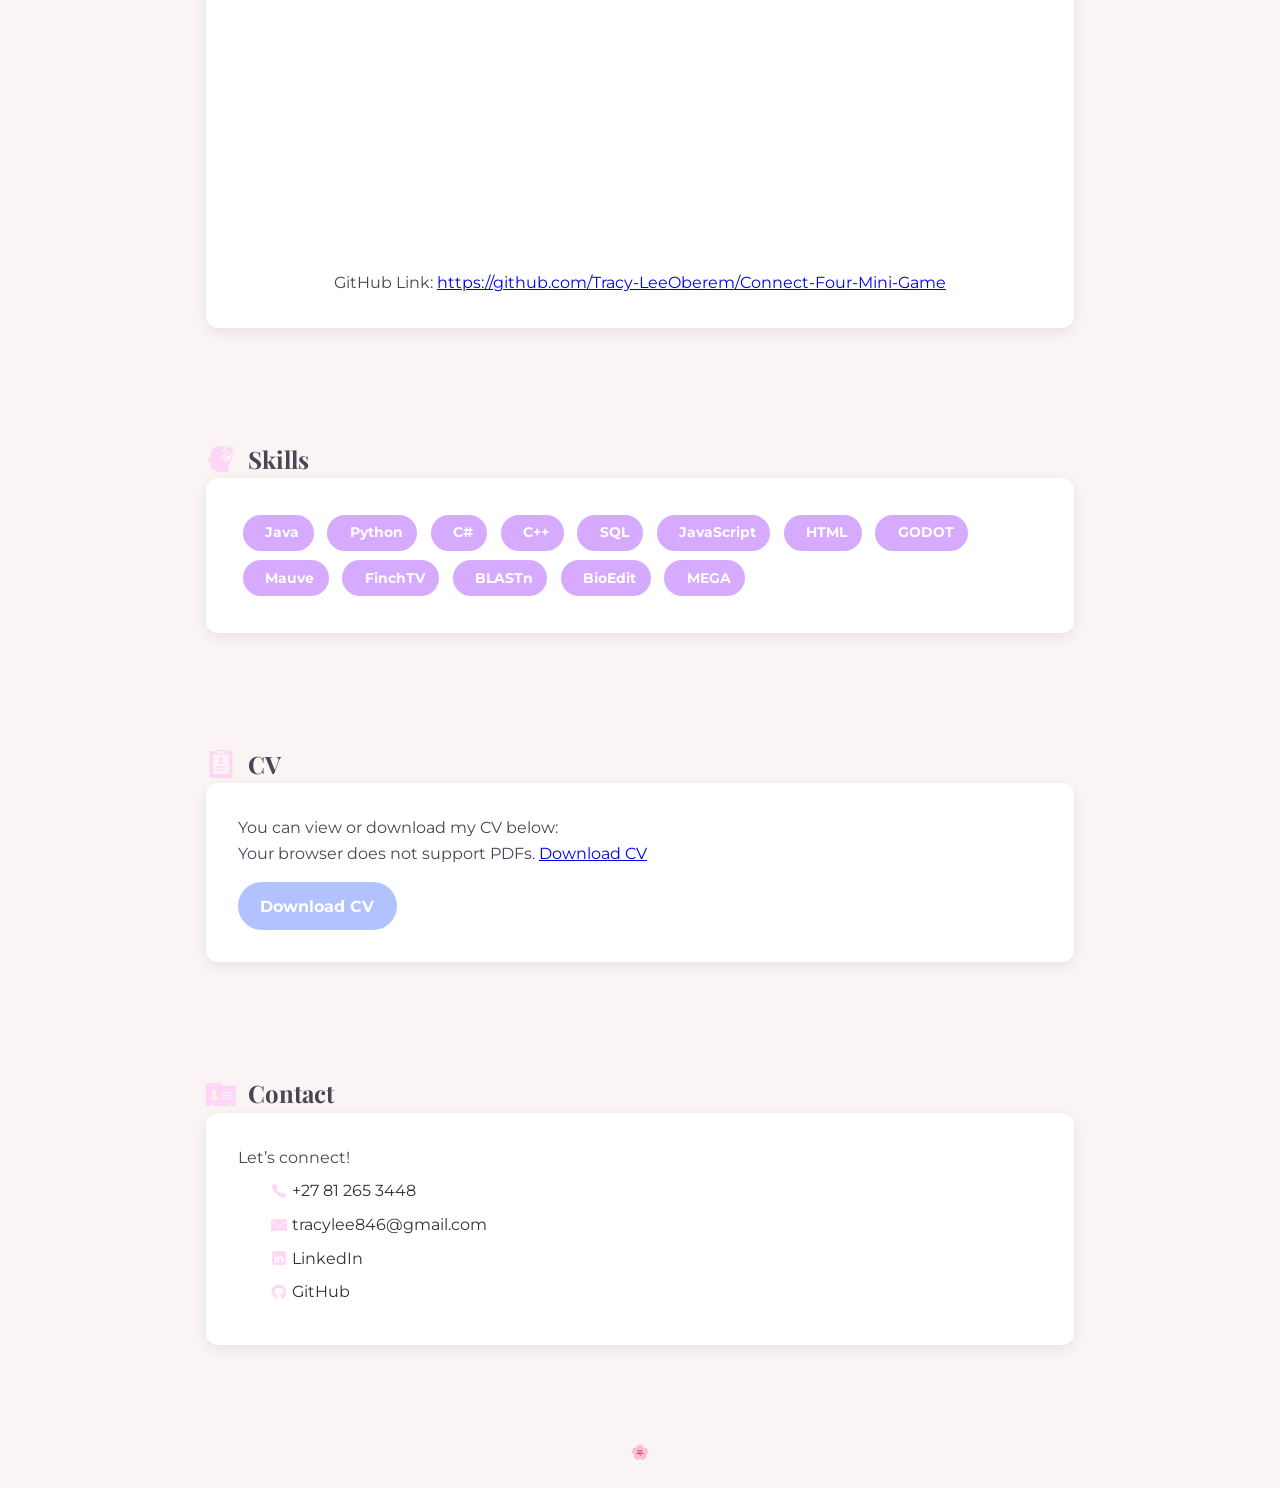
==== commit cc1440e9: "Update educational background in index.html" ====
--- a/index.html
+++ b/index.html
@@ -21,7 +21,9 @@
     <p>
       Bsc Microbiology and Biochemistry Graduate
       <br />
-      Current BSc IT Student 
+      Graduate in BScIT at NWU
+      <br />
+      Current honours student in computer science at UP
       <br />
       | Aspiring Developer |
     </p>
@@ -43,7 +45,7 @@
     <div class="card about" style="text-align: center; margin-top: 10px;">
       <p>
         After graduating with my <strong>BSc in Microbiology &amp; Biochemistry</strong> in 2023, I shifted my focus to a more
-        technological path by pursuing a <strong>BSc in IT</strong> at North-West University.
+        technological path by pursuing <strong>computer science.</strong>
         <br />
         I enjoy new challenges and aim to merge both degrees by working in <strong>software development in the biological
           field</strong>. I am eager to learn, grow, and gain new professional experiences.
@@ -316,4 +318,4 @@
 
     <script src="script.js"></script>
 </body>
-</html>+</html>
